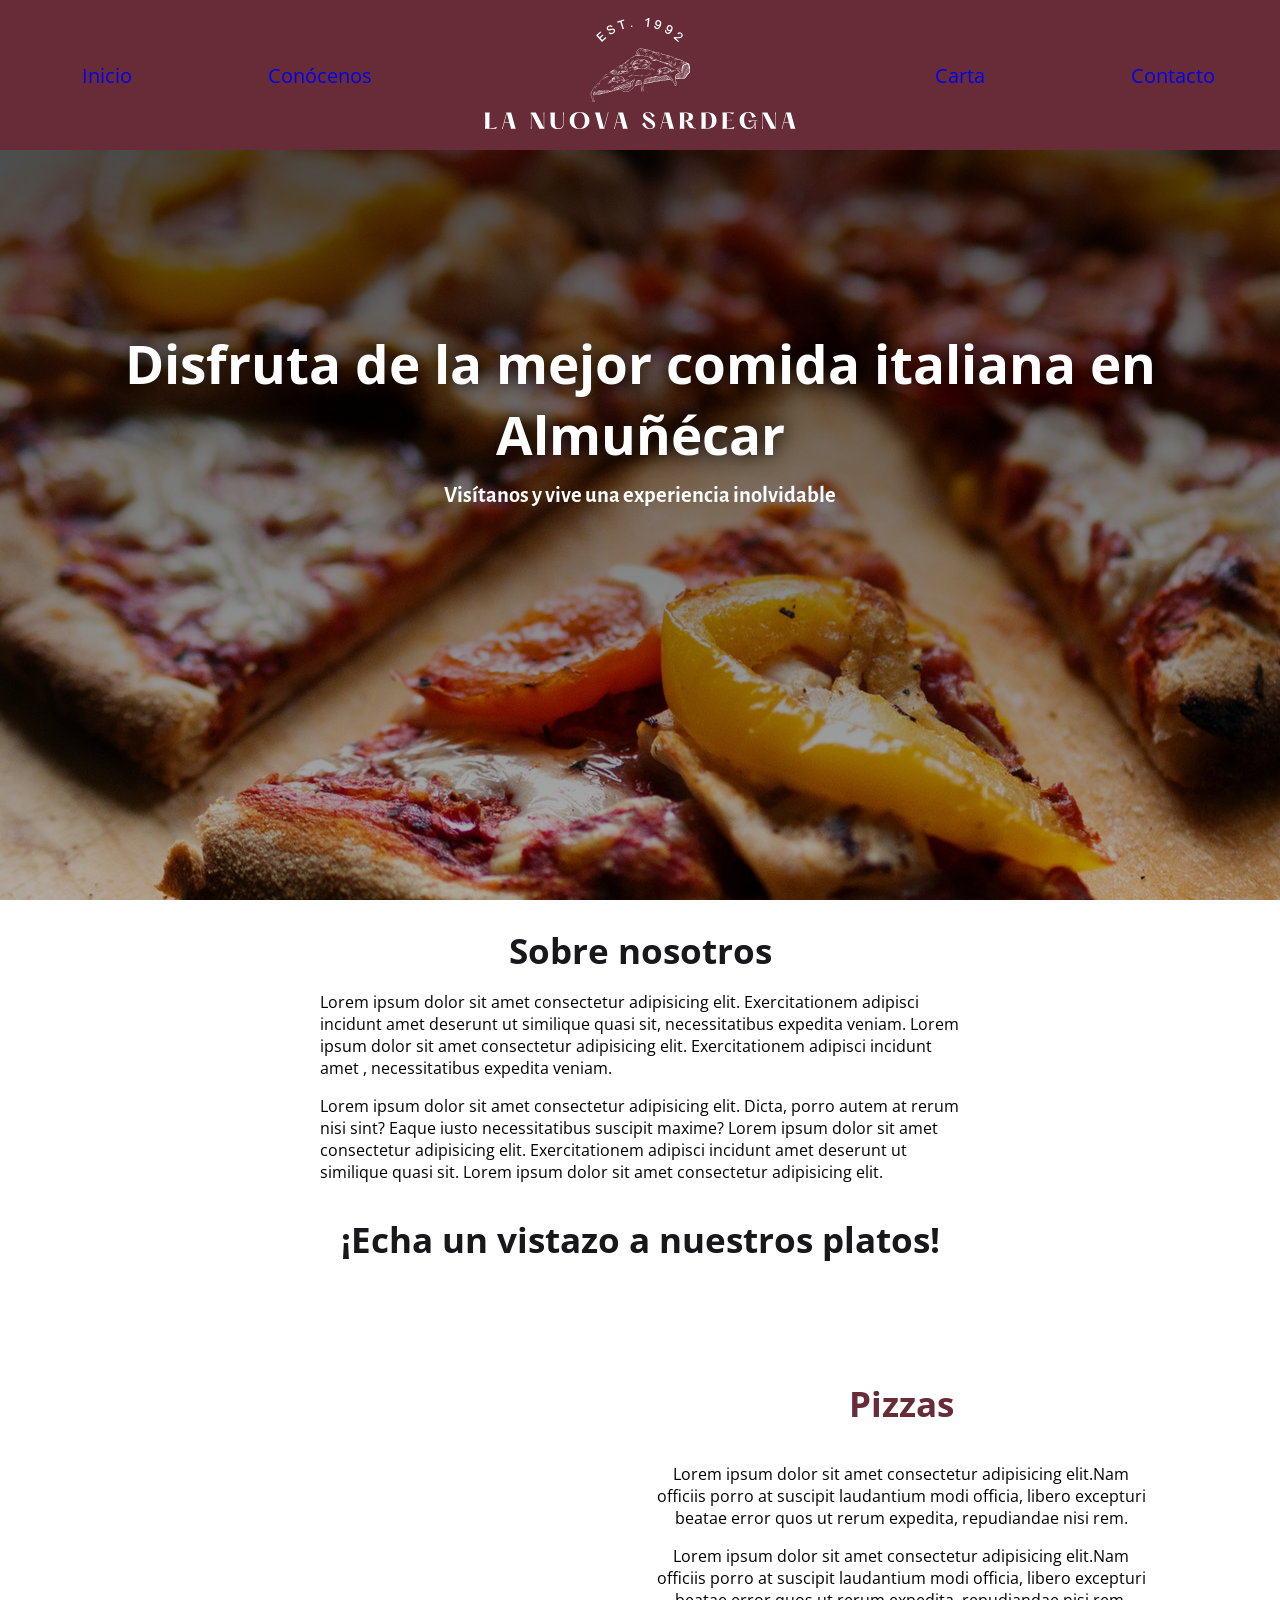
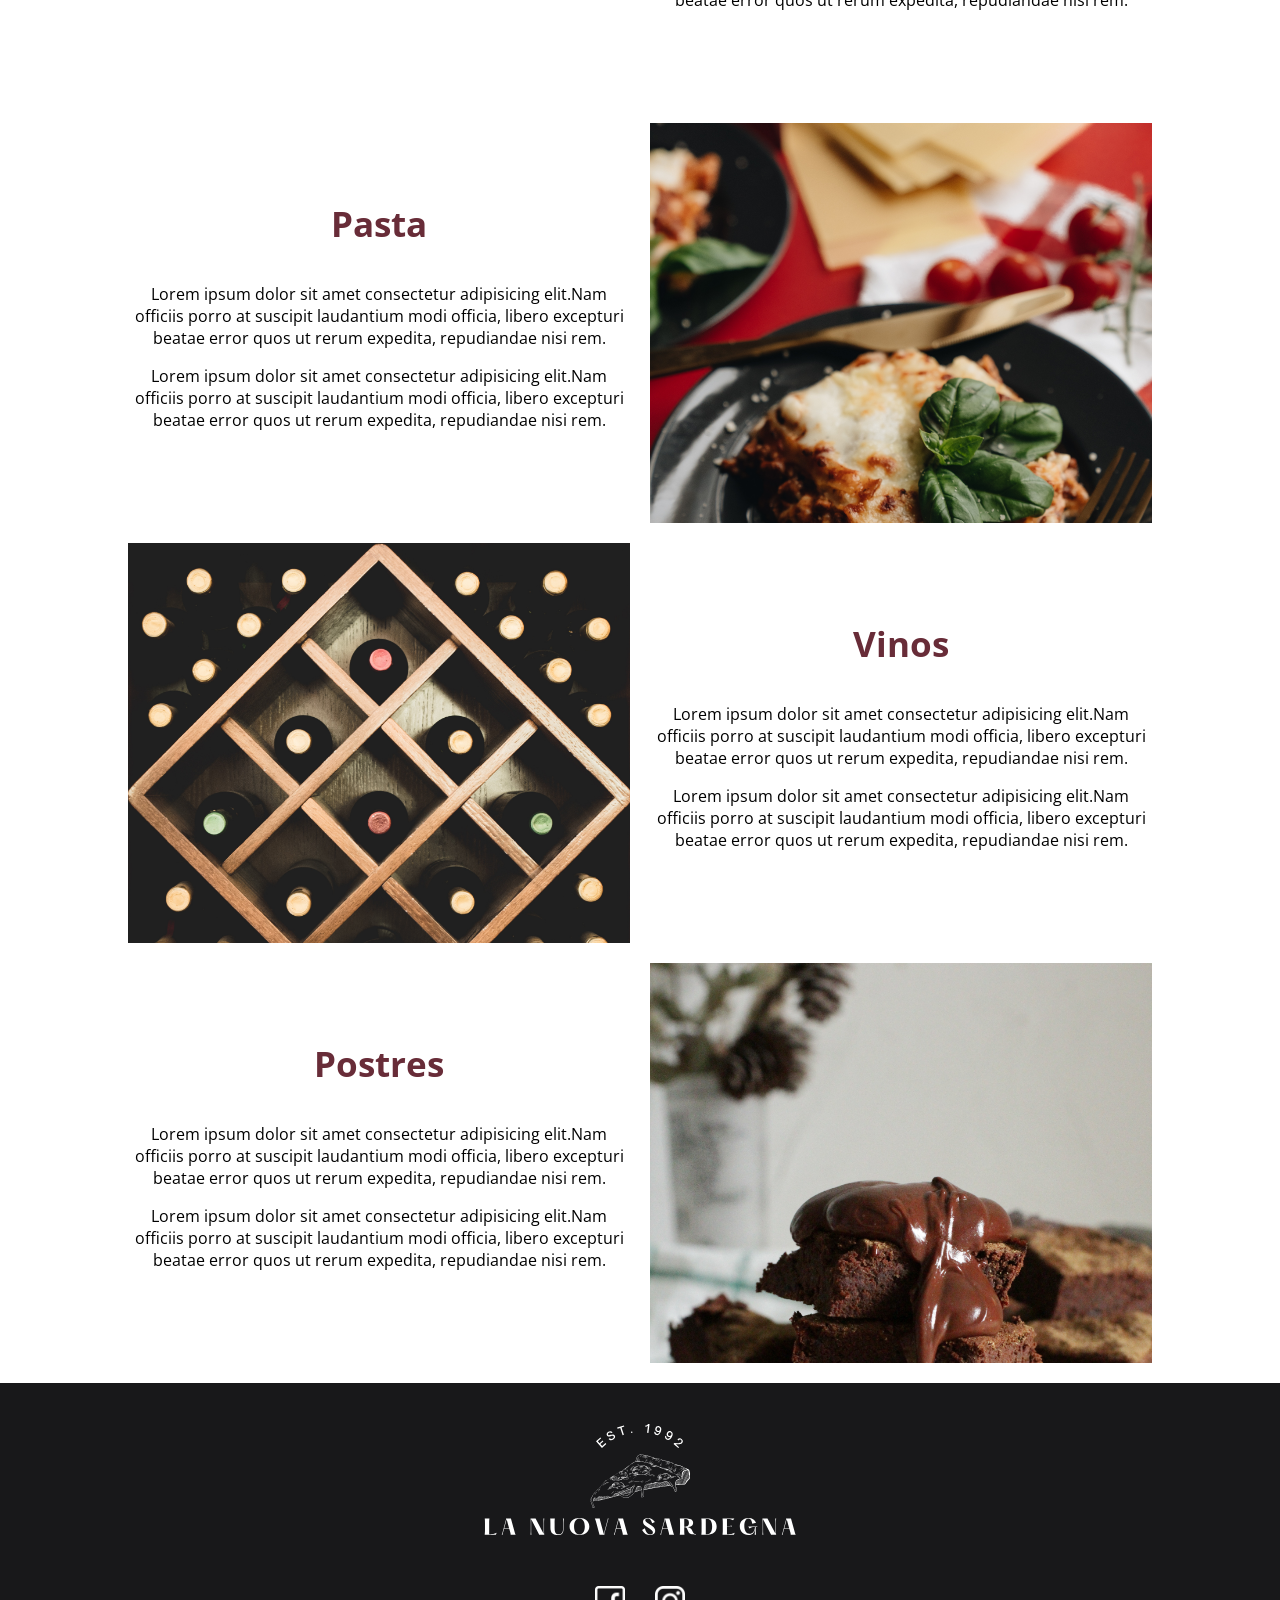
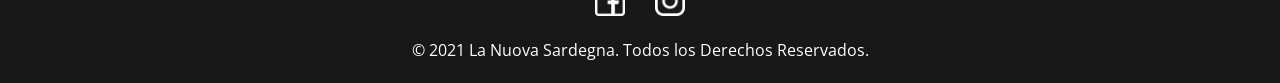
==== index.html @ b4740533 "Responsive" ====
<!DOCTYPE html>
<html lang="en">

<head>
    <meta charset="UTF-8">
    <meta http-equiv="X-UA-Compatible" content="IE=edge">
    <meta name="viewport" content="width=device-width, initial-scale=1.0">
    <title>La nuova sardegna</title>
    <link href="https://fonts.googleapis.com/css2?family=Alegreya+Sans:wght@100&display=swap" rel="stylesheet">
    <link href="https://fonts.googleapis.com/css2?family=Open+Sans:ital,wght@0,300;0,400;0,600;0,700;1,300;1,400;1,600&display=swap" rel="stylesheet">
    <link rel="stylesheet" href="/styles.css">

</head>

<body>
    <header class="header">
        <nav class="menu_1">
            <ul>
                <li><a href="#inicio">Inicio</a></li>
                <li><a href="#conocenos">Conócenos</a></li>
            </ul>
        </nav>
        <div class="logo">
            <img src="/recursos/img/est. 2021.svg" alt="logo">
        </div>
        <nav class="menu_2">
            <ul>
                <li><a href="#carta">Carta</a></li>
                <li><a href="#contacto">Contacto</a></li>
            </ul>
        </nav>
    </header>

    <section id=inicio class="banner">
        <div class="banner_contenedor">
            <div class="banner_titulo">
                <h1>Disfruta de la mejor comida italiana en Almuñécar</h1>
            </div>
            <div class="banner_subtitulo">
                <h2>Visítanos y vive una experiencia inolvidable</h2>
            </div>
        </div>
    </section>
    <section id=conocenos class="conocenos">

        <h4 class="conocenos_titulo">Sobre nosotros</h4>
        <div class="conocenos_texto">
            <p>
                Lorem ipsum dolor sit amet consectetur adipisicing elit. Exercitationem adipisci incidunt amet deserunt ut similique quasi sit, necessitatibus expedita veniam. Lorem ipsum dolor sit amet consectetur adipisicing elit. Exercitationem adipisci incidunt amet
                , necessitatibus expedita veniam.
            </p>
            <p>
                Lorem ipsum dolor sit amet consectetur adipisicing elit. Dicta, porro autem at rerum nisi sint? Eaque iusto necessitatibus suscipit maxime? Lorem ipsum dolor sit amet consectetur adipisicing elit. Exercitationem adipisci incidunt amet deserunt ut similique
                quasi sit. Lorem ipsum dolor sit amet consectetur adipisicing elit.
            </p>
        </div>
    </section>
    <h4 id=carta class="titulo_seccion">¡Echa un vistazo a nuestros platos!</h4>
    <section class="carta">
        <div class="carta_pizza_imagen">
        </div>
        <div class="carta_pizza_texto">
            <h5>Pizzas</h5>
            <div>
                <p>
                    Lorem ipsum dolor sit amet consectetur adipisicing elit.Nam officiis porro at suscipit laudantium modi officia, libero excepturi beatae error quos ut rerum expedita, repudiandae nisi rem.
                </p>
                <p>
                    Lorem ipsum dolor sit amet consectetur adipisicing elit.Nam officiis porro at suscipit laudantium modi officia, libero excepturi beatae error quos ut rerum expedita, repudiandae nisi rem.
                </p>
            </div>
        </div>
        <div class="carta_pasta_texto">
            <h5>Pasta</h5>
            <div>
                <p>
                    Lorem ipsum dolor sit amet consectetur adipisicing elit.Nam officiis porro at suscipit laudantium modi officia, libero excepturi beatae error quos ut rerum expedita, repudiandae nisi rem.
                </p>
                <p>
                    Lorem ipsum dolor sit amet consectetur adipisicing elit.Nam officiis porro at suscipit laudantium modi officia, libero excepturi beatae error quos ut rerum expedita, repudiandae nisi rem.
                </p>
            </div>
        </div>
        <div class="carta_pasta_imagen">
        </div>
        <div class="carta_vinos_imagen">
        </div>
        <div class="carta_vinos_texto">
            <h5>Vinos</h5>
            <div>
                <p>
                    Lorem ipsum dolor sit amet consectetur adipisicing elit.Nam officiis porro at suscipit laudantium modi officia, libero excepturi beatae error quos ut rerum expedita, repudiandae nisi rem.
                </p>
                <p>
                    Lorem ipsum dolor sit amet consectetur adipisicing elit.Nam officiis porro at suscipit laudantium modi officia, libero excepturi beatae error quos ut rerum expedita, repudiandae nisi rem.
                </p>
            </div>
        </div>
        <div class="carta_postres_texto">
            <h5>Postres</h5>
            <div>
                <p>
                    Lorem ipsum dolor sit amet consectetur adipisicing elit.Nam officiis porro at suscipit laudantium modi officia, libero excepturi beatae error quos ut rerum expedita, repudiandae nisi rem.
                </p>
                <p>
                    Lorem ipsum dolor sit amet consectetur adipisicing elit.Nam officiis porro at suscipit laudantium modi officia, libero excepturi beatae error quos ut rerum expedita, repudiandae nisi rem.
                </p>
            </div>
        </div>
        <div class="carta_postres_imagen">
        </div>
    </section>

    <footer>
        <div class="footer_logo">
            <img src="/recursos/img/est. 2021.svg" alt="logotipo">
        </div>
        <div class="footer_social">
            <img src="/recursos/img/facebook.png" alt="facebook">
            <img src="/recursos/img/logotipo-de-instagram.png" alt="Instagram">
        </div>
        <p>© 2021 La Nuova Sardegna. Todos los Derechos Reservados.</p>

    </footer>


</body>

</html>
---- styles.css ----
html,
body {
    font-family: 'Open Sans', sans-serif;
    margin: 0;
    padding: 0;
    background-color: white;
    scroll-behavior: smooth;
}

h4 {
    color: #18181A;
    font-size: 35px;
}

h5 {
    color: #682C38;
    font-size: 35px;
    margin: 0;
    padding: 0;
}

.titulo_seccion {
    display: flex;
    align-items: center;
    justify-content: center;
    margin: 0;
    padding: 0;
    text-align: center;
    margin-bottom: 40px;
}


/*
Header
*/

.header {
    display: grid;
    grid-template-columns: repeat(3, 1fr);
    grid-template-areas: "menu_1 logo menu_2";
    grid-template-rows: 1fr;
    background-color: #682C38;
    width: 100%;
    height: auto;
    margin: auto;
    top: 0;
    z-index: 1;
}

.header ul {
    margin: 0;
    padding: 0;
    list-style: none;
    display: flex;
    justify-content: space-around;
    align-items: center;
    width: 100%;
    height: 100%;
}

.header li {
    color: white;
    font-size: 20px;
    padding: 0;
    margin: 0;
    display: flex;
    justify-content: center;
    align-items: center;
    width: 100%;
    height: 100%;
}

.header ul li:hover {
    cursor: pointer;
    background-color: #B28220;
}

.header a {
    text-decoration: none;
}

.header a:visited {
    color: white;
}

.menu_1 {
    grid-area: menu_1;
    display: flex;
    align-items: center;
    text-align: center;
    justify-content: space-around;
    width: 100%;
    height: 100%;
}

.menu_2 {
    grid-area: menu_2;
    display: flex;
    align-items: center;
    justify-content: space-around;
    width: 100%;
    height: 100%;
}

.logo {
    grid-area: logo;
    display: flex;
    justify-content: center;
    align-items: center;
    width: 100%;
    height: 100%;
}

.logo img {
    position: relative;
    width: 100%;
    height: 100%;
    min-height: 150px;
    max-height: 150px;
    padding-left: 10px;
    padding-right: 10px;
}


/* .logo {
    display: flex;
    justify-content: center;
    align-items: center;
}

.logo img {
    position: relative;
    width: 400px;
    height: 200px;
    padding-left: 10px;
    padding-right: 10px;
}

.menu {
    width: 100%;
    grid-column-start: 2;
    grid-column-end: 3;
    display: flex;
    justify-content: center;
    align-items: center;
    color: white;
    font-size: 20px;
    padding-right: 10px;
}

.menu ul {
    margin: 0;
    padding: 0;
    list-style: none;
    display: flex;
    justify-content: space-around;
    object-fit: inherit;
    object-fit: contain;
    align-items: center;
    width: 100%;
    height: 100%;
}

.menu ul li {
    padding: 0;
    margin: 0;
    display: flex;
    justify-content: center;
    align-items: center;
    width: 100%;
    height: 100%;
}

.menu ul li:hover {
    cursor: pointer;
    background-color: #B28220;
} */


/*
Header
*/


/*
Banner
*/

.banner {
    display: grid;
    grid-template-columns: 25% 25% 25% 25%;
    grid-template-rows: 25% 25% 25% 25%;
    width: 100%;
    height: 750px;
    background-image: linear-gradient( rgba(0, 0, 0, 0.7), rgba(0, 0, 0, 0.3)), url(/recursos/img/restaurante.jpg);
}

.banner_contenedor {
    grid-column-start: 1;
    grid-column-end: 5;
    grid-row-start: 2;
    grid-row-end: 3;
    display: flex;
    flex-direction: column;
    justify-content: center;
    align-items: center;
}

.banner_titulo {
    color: white;
    text-align: center;
    font-size: 35px;
    text-shadow: 0px 0px 20px black;
}

.banner_titulo h1 {
    padding-right: 15px;
    padding-left: 15px;
}

.banner_subtitulo {
    position: relative;
    bottom: 50px;
    color: white;
    font-size: 15px;
    text-align: center;
    font-family: 'Alegreya Sans', sans-serif;
}


/*
Banner
*/


/*
Conocenos
*/

.conocenos {
    margin-top: 15px;
    display: grid;
    grid-template-columns: 25% 50% 25%;
    grid-template-rows: 20% 80%;
    width: 100%;
    background-color: white;
}

.conocenos_titulo {
    grid-column-start: 2;
    grid-column-end: 3;
    grid-row-start: 1;
    grid-row-end: 2;
    display: flex;
    justify-content: center;
    align-items: center;
    margin: 0;
    padding: 0;
    padding-bottom: 10px;
    padding-top: 20px;
}

.conocenos_texto {
    grid-column-start: 2;
    grid-column-end: 3;
}


/*
Conocenos
*/


/*
Carta
*/

.carta {
    display: grid;
    grid-template-columns: repeat(2, 1fr);
    grid-template-rows: repeat(4, 400px);
    grid-template-areas: "carta_pizza_imagen carta_pizza_texto" "carta_pasta_texto carta_pasta_imagen" "carta_vinos_imagen carta_vinos_texto" "carta_postres_texto carta_postres_imagen";
    grid-gap: 20px;
    width: 80%;
    max-width: 1100px;
    margin: 0 auto;
    margin-bottom: 20px;
}

.carta h5 {
    padding-bottom: 20px;
}

.carta_pizza_imagen {
    background-image: url(/recursos/img/pizza.jpg);
    grid-area: carta_pizza_imagen;
    background-size: cover;
}

.carta_pizza_texto {
    grid-area: carta_pizza_texto;
    text-align: center;
    display: flex;
    flex-direction: column;
    justify-content: center;
}

.carta_pasta_imagen {
    background-image: url(/recursos/img/pasta.jpg);
    grid-area: carta_pasta_imagen;
    background-size: cover;
}

.carta_pasta_texto {
    grid-area: carta_pasta_texto;
    text-align: center;
    display: flex;
    flex-direction: column;
    justify-content: center;
}

.carta_vinos_imagen {
    background-image: url(/recursos/img/vinos.jpg);
    grid-area: carta_vinos_imagen;
    background-size: cover;
}

.carta_vinos_texto {
    grid-area: carta_vinos_texto;
    text-align: center;
    display: flex;
    flex-direction: column;
    justify-content: center;
}

.carta_postres_imagen {
    background-image: url(/recursos/img/postre.jpg);
    grid-area: carta_postres_imagen;
    background-size: cover;
}

.carta_postres_texto {
    grid-area: carta_postres_texto;
    text-align: center;
    display: flex;
    flex-direction: column;
    justify-content: center;
}


/* .carta_contenedor {
    grid-column-start: 2;
    grid-column-end: 3;
    display: grid;
    grid-template-columns: 100%;
    grid-row: 25% 25% 25% 25%;
    width: 100%;
    margin-top: 20px;
}

.carta_pizza {
    position: relative;
    padding-left: 10px;
    padding-right: 10px;
    display: grid;
    grid-template-columns: repeat(2, 1fr);
    grid-gap: 20px;
    width: 100%;
    height: 100%;
}

.carta_pizza_imagen {
    grid-column-start: 1;
    grid-column-end: 2;
    background-image: url(/recursos/img/pizza.jpg);
    background-repeat: no-repeat;
    background-size: cover;
}

.carta_pizza_texto {
    grid-column-start: 2;
    grid-column-end: 3;
    display: flex;
    width: 100%;
    height: 100%;
    flex-direction: column;
    align-items: center;
    justify-content: center;
}

.carta_pizza_texto p {
    margin: 0;
    padding: 0;
}

.carta_pasta {
    position: relative;
    padding-left: 10px;
    padding-right: 10px;
    display: grid;
    grid-template-columns: 50% 50%;
    width: 100%;
    height: 100%;
}

.carta_pasta_imagen {
    grid-column-start: 2;
    grid-column-end: 3;
    background-image: url(/recursos/img/pasta.jpg);
    background-repeat: no-repeat;
    background-size: cover;
}

.carta_pasta_texto {
    grid-column-start: 1;
    grid-column-end: 2;
    display: flex;
    width: 100%;
    height: 100%;
    flex-direction: column;
    align-items: center;
    justify-content: center;
}

.carta_pasta_texto p {
    margin: 0;
    padding: 0;
}

.carta_vinos {
    position: relative;
    padding-left: 10px;
    padding-right: 10px;
    display: grid;
    grid-template-columns: 50% 50%;
    width: 100%;
    height: 100%;
}

.carta_vinos_imagen {
    grid-column-start: 1;
    grid-column-end: 2;
    background-image: url(/recursos/img/vinos.jpg);
    background-repeat: no-repeat;
    background-size: cover;
}

.carta_vinos_texto {
    grid-column-start: 2;
    grid-column-end: 3;
    display: flex;
    width: 100%;
    height: 100%;
    flex-direction: column;
    align-items: center;
    justify-content: center;
}

.carta_vinos_texto p {
    margin: 0;
    padding: 0;
}

.carta_postres {
    position: relative;
    padding-left: 10px;
    padding-right: 10px;
    display: grid;
    grid-template-columns: 50% 50%;
    width: 100%;
    height: 100%;
}

.carta_postres_imagen {
    grid-column-start: 2;
    grid-column-end: 3;
    background-image: url(/recursos/img/postre.jpg);
    background-repeat: no-repeat;
    background-size: cover;
}

.carta_postres_texto {
    grid-column-start: 1;
    grid-column-end: 2;
    display: flex;
    width: 100%;
    height: 100%;
    flex-direction: column;
    align-items: center;
    justify-content: center;
}

.carta_postres_texto p {
    margin: 0;
    padding: 0;
} */


/*
Carta
*/


/* 
Footer
*/

footer {
    background: #18181A;
    width: 100%;
    height: 300px;
    display: grid;
    grid-template-columns: 100%;
    grid-template-rows: 65% 15% 20%;
}

.footer_logo {
    display: flex;
    justify-content: center;
    align-items: center;
    width: 100%;
    height: 100%;
}

.footer_logo img {
    position: relative;
    width: 100%;
    height: 100%;
    min-height: 150px;
    max-height: 150px;
}

.footer_social {
    display: flex;
    justify-content: center;
    align-items: center;
    grid-row-start: 2;
    grid-row-end: 3;
}

.footer_social img {
    width: 30px;
    height: 30px;
    padding: 15px;
}

footer p {
    display: flex;
    justify-content: center;
    text-align: center;
    color: white;
}


/* 
Footer
*/


/*

MediaQ

*/


/*Tablet*/

@media screen and (max-width: 992px) {
    .header {
        grid-template-columns: 1fr;
        grid-template-rows: repeat(3, auto);
        grid-row-gap: 20px;
        grid-template-areas: "logo" "menu_1" "menu_2";
        padding-bottom: 20px;
    }
    .header li {
        font-size: 18px;
        width: 100%;
        height: 40px;
        max-width: 200px;
    }
    .banner {}
    /*Carta*/
    .carta {
        display: grid;
        grid-template-columns: repeat(1, 1fr);
        grid-template-rows: repeat(8, 400px);
        grid-template-areas: "carta_pizza_imagen" "carta_pizza_texto" "carta_pasta_imagen" "carta_pasta_texto" "carta_vinos_imagen" "carta_vinos_texto" "carta_postres_imagen" "carta_postres_texto";
        width: 80%;
        max-width: 1100px;
        margin: 0 auto;
        margin-bottom: 20px;
    }
    .conocenos {
        margin-top: 15px;
        display: grid;
        grid-template-columns: 10% 80% 10%;
        grid-template-rows: 20% 80%;
        width: 100%;
        background-color: white;
    }
}

@media screen and (max-width: 576px) {
    .titulo_seccion {
        display: flex;
        align-items: center;
        justify-content: center;
        margin: 0;
        padding: 0;
        text-align: center;
        margin-bottom: 20px;
        margin-top: 20px;
        font-size: 20px;
    }
    .banner_titulo {
        font-size: 18px;
        text-shadow: 0px 0px 20px black;
        text-align: center;
    }
    .banner_subtitulo {
        position: relative;
        bottom: 35px;
        color: white;
        font-size: 10px;
        text-align: center;
        font-family: 'Alegreya Sans', sans-serif;
    }
    .banner {
        max-height: 300px;
    }
    .carta h5 {
        font-size: 20px;
        padding-bottom: 5px;
    }
    .logo img {
        min-width: 140px;
        min-height: 150px;
        max-height: 150px;
    }
}
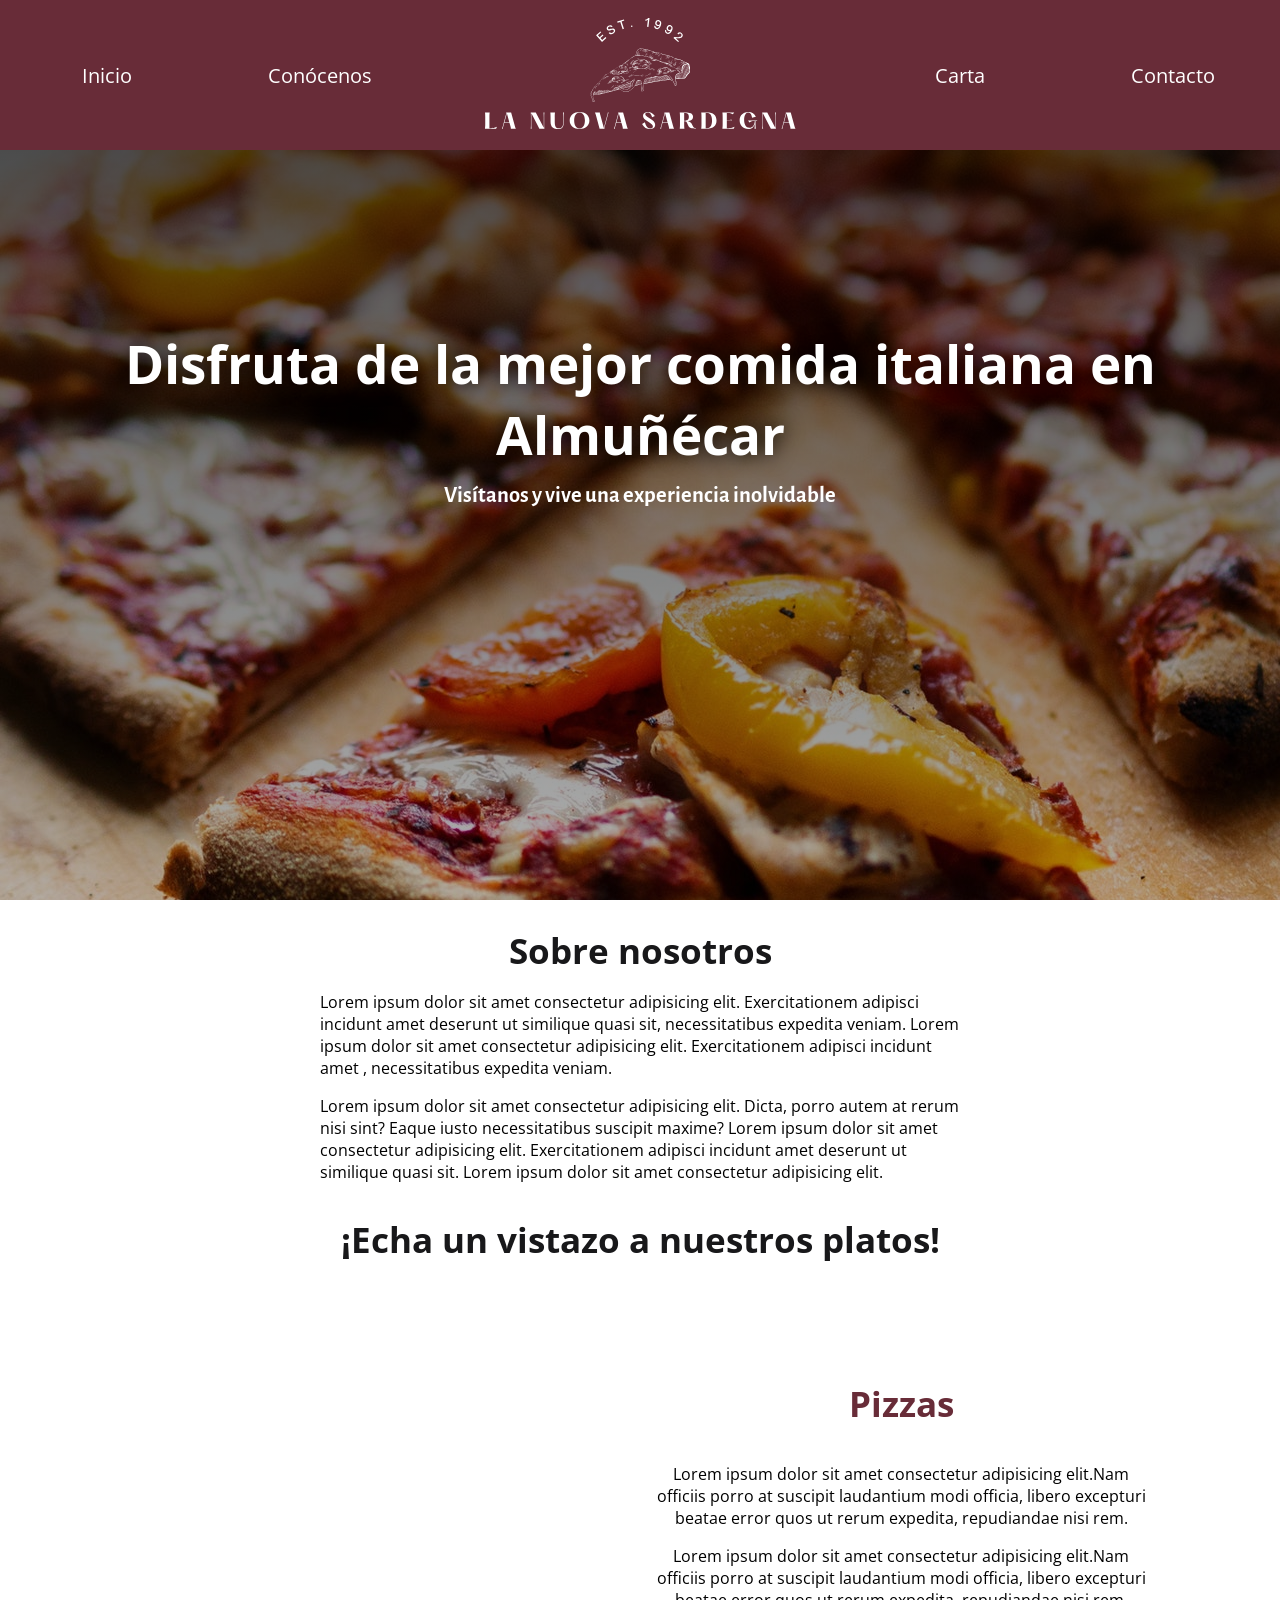
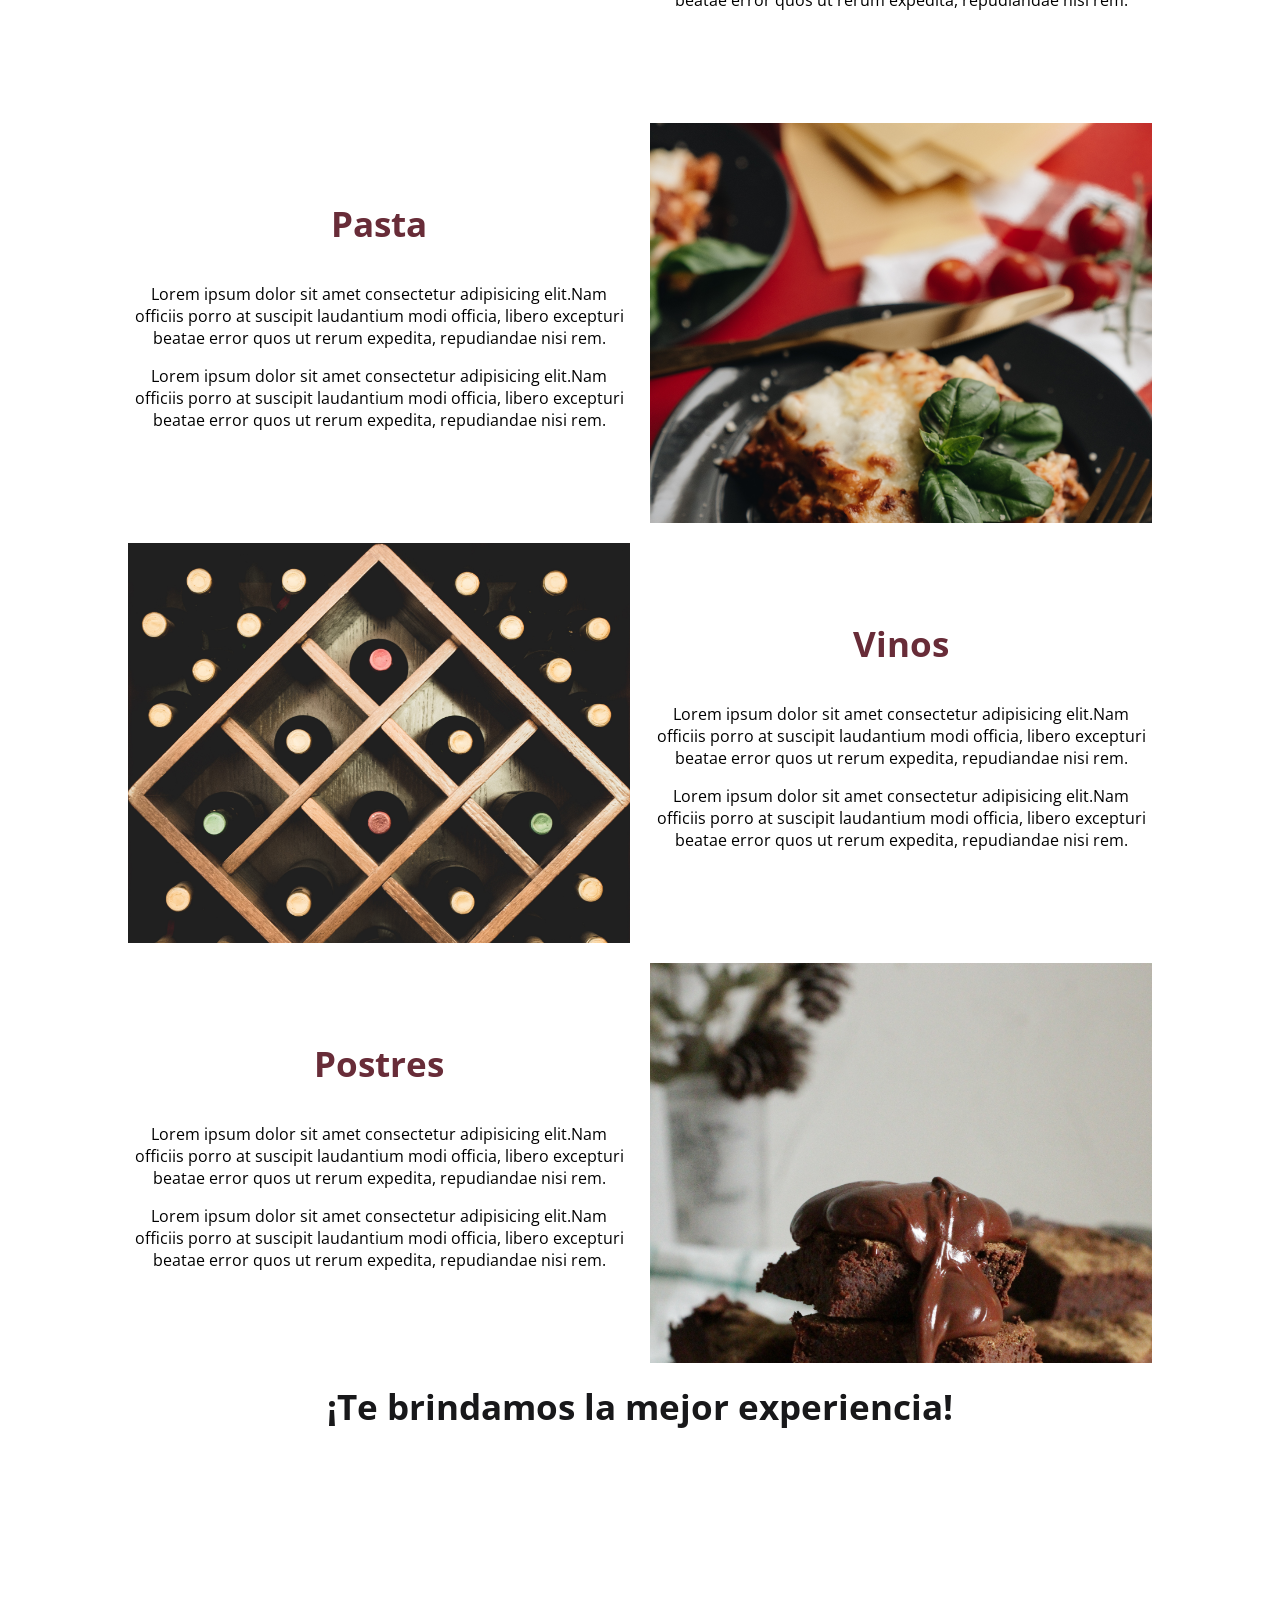
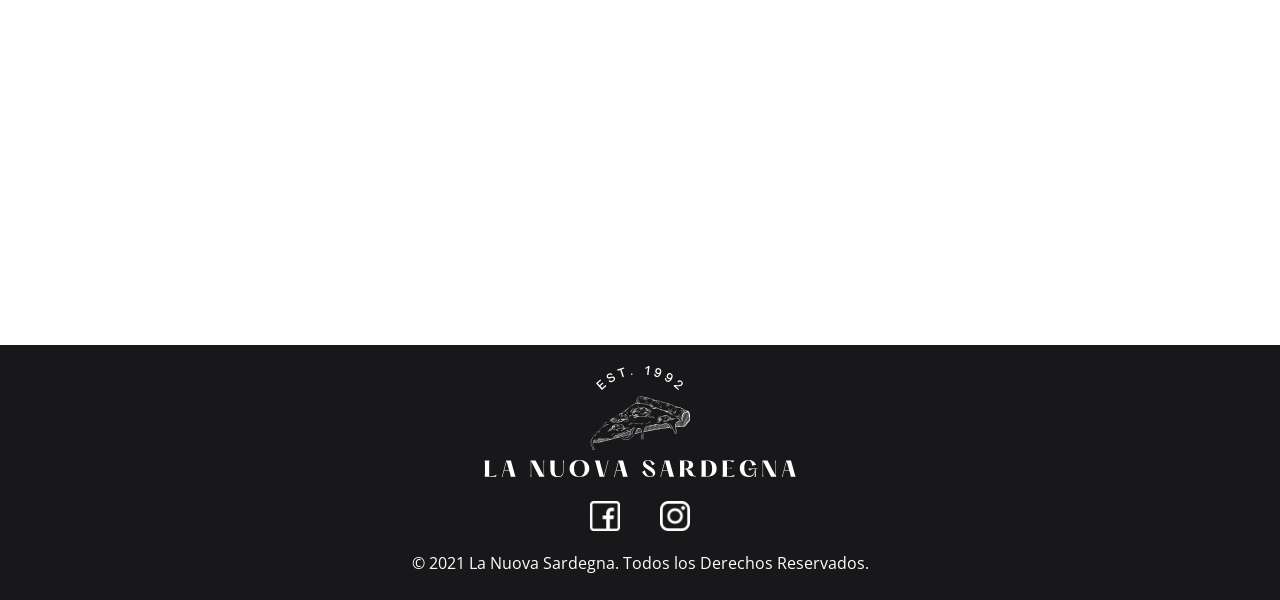
==== commit 78730820: "Cambios" ====
--- a/index.html
+++ b/index.html
@@ -6,9 +6,10 @@
     <meta http-equiv="X-UA-Compatible" content="IE=edge">
     <meta name="viewport" content="width=device-width, initial-scale=1.0">
     <title>La nuova sardegna</title>
+    <link rel="stylesheet" href="https://cdnjs.cloudflare.com/ajax/libs/font-awesome/4.7.0/css/font-awesome.min.css">
     <link href="https://fonts.googleapis.com/css2?family=Alegreya+Sans:wght@100&display=swap" rel="stylesheet">
     <link href="https://fonts.googleapis.com/css2?family=Open+Sans:ital,wght@0,300;0,400;0,600;0,700;1,300;1,400;1,600&display=swap" rel="stylesheet">
-    <link rel="stylesheet" href="/styles.css">
+    <link rel="stylesheet" href="styles.css">
 
 </head>
 
@@ -21,7 +22,7 @@
             </ul>
         </nav>
         <div class="logo">
-            <img src="/recursos/img/est. 2021.svg" alt="logo">
+            <img src="recursos/img/est. 2021.svg" alt="logo">
         </div>
         <nav class="menu_2">
             <ul>
@@ -111,13 +112,38 @@
         </div>
     </section>
 
+    <h4 id=testimonios class="titulo_seccion">¡Te brindamos la mejor experiencia!</h4>
+    <section class="testimonios">
+        <article class="carta_testimonios_1">
+            <div class="carta_testimonio_img"></div>
+            <div class="carta_testimonio_puntuacion"></div>
+            <div class="carta_testimonio_texto"></div>
+        </article>
+        <article class="carta_testimonios_2">
+            <div class="carta_testimonio_img"></div>
+            <div class="carta_testimonio_puntuacion"></div>
+            <div class="carta_testimonio_texto"></div>
+        </article>
+        <article class="carta_testimonios_3">
+            <div class="carta_testimonio_img"></div>
+            <div class="carta_testimonio_puntuacion"></div>
+            <div class="carta_testimonio_texto"></div>
+        </article>
+    </section>
+
+
+    <section id=contacto class="contacto">
+        <iframe src="https://www.google.com/maps/embed?pb=!1m14!1m8!1m3!1d12790.759255236524!2d-3.6956827!3d36.7300102!3m2!1i1024!2i768!4f13.1!3m3!1m2!1s0x0%3A0x4620ce22f2e6050b!2sLa%20Nuova%20Sardegna!5e0!3m2!1sen!2ses!4v1629296672946!5m2!1sen!2ses" width="100%"
+            height="470" style="border:0;" allowfullscreen="" loading="lazy"></iframe>
+    </section>
+
     <footer>
         <div class="footer_logo">
-            <img src="/recursos/img/est. 2021.svg" alt="logotipo">
+            <img src="recursos/img/est. 2021.svg" alt="logotipo">
         </div>
         <div class="footer_social">
-            <img src="/recursos/img/facebook.png" alt="facebook">
-            <img src="/recursos/img/logotipo-de-instagram.png" alt="Instagram">
+            <a target="_blank" href="https://m.facebook.com/profile.php?id=242097905819494&__tn__=C-R"><img src="recursos/img/facebook.png" alt="facebook"></a>
+            <a target="_blank" href="https://www.instagram.com/lanuovasardegna.isla/?hl=bn"><img src="recursos/img/logotipo-de-instagram.png" alt="Instagram"></a>
         </div>
         <p>© 2021 La Nuova Sardegna. Todos los Derechos Reservados.</p>
 
--- a/styles.css
+++ b/styles.css
@@ -73,10 +73,12 @@
 .header ul li:hover {
     cursor: pointer;
     background-color: #B28220;
+    transition: 0.5s;
 }
 
 .header a {
     text-decoration: none;
+    color: white;
 }
 
 .header a:visited {
@@ -122,69 +124,7 @@
 }
 
 
-/* .logo {
-    display: flex;
-    justify-content: center;
-    align-items: center;
-}
-
-.logo img {
-    position: relative;
-    width: 400px;
-    height: 200px;
-    padding-left: 10px;
-    padding-right: 10px;
-}
-
-.menu {
-    width: 100%;
-    grid-column-start: 2;
-    grid-column-end: 3;
-    display: flex;
-    justify-content: center;
-    align-items: center;
-    color: white;
-    font-size: 20px;
-    padding-right: 10px;
-}
-
-.menu ul {
-    margin: 0;
-    padding: 0;
-    list-style: none;
-    display: flex;
-    justify-content: space-around;
-    object-fit: inherit;
-    object-fit: contain;
-    align-items: center;
-    width: 100%;
-    height: 100%;
-}
-
-.menu ul li {
-    padding: 0;
-    margin: 0;
-    display: flex;
-    justify-content: center;
-    align-items: center;
-    width: 100%;
-    height: 100%;
-}
-
-.menu ul li:hover {
-    cursor: pointer;
-    background-color: #B28220;
-} */
-
-
-/*
-Header
-*/
-
-
-/*
-Banner
-*/
+/*BANNER*/
 
 .banner {
     display: grid;
@@ -192,7 +132,7 @@
     grid-template-rows: 25% 25% 25% 25%;
     width: 100%;
     height: 750px;
-    background-image: linear-gradient( rgba(0, 0, 0, 0.7), rgba(0, 0, 0, 0.3)), url(/recursos/img/restaurante.jpg);
+    background-image: linear-gradient( rgba(0, 0, 0, 0.7), rgba(0, 0, 0, 0.3)), url(recursos/img/restaurante.jpg);
 }
 
 .banner_contenedor {
@@ -229,11 +169,6 @@
 
 
 /*
-Banner
-*/
-
-
-/*
 Conocenos
 */
 
@@ -264,11 +199,6 @@
     grid-column-start: 2;
     grid-column-end: 3;
 }
-
-
-/*
-Conocenos
-*/
 
 
 /*
@@ -292,7 +222,7 @@
 }
 
 .carta_pizza_imagen {
-    background-image: url(/recursos/img/pizza.jpg);
+    background-image: url(recursos/img/pizza.jpg);
     grid-area: carta_pizza_imagen;
     background-size: cover;
 }
@@ -306,7 +236,7 @@
 }
 
 .carta_pasta_imagen {
-    background-image: url(/recursos/img/pasta.jpg);
+    background-image: url(recursos/img/pasta.jpg);
     grid-area: carta_pasta_imagen;
     background-size: cover;
 }
@@ -320,7 +250,7 @@
 }
 
 .carta_vinos_imagen {
-    background-image: url(/recursos/img/vinos.jpg);
+    background-image: url(recursos/img/vinos.jpg);
     grid-area: carta_vinos_imagen;
     background-size: cover;
 }
@@ -334,7 +264,7 @@
 }
 
 .carta_postres_imagen {
-    background-image: url(/recursos/img/postre.jpg);
+    background-image: url(recursos/img/postre.jpg);
     grid-area: carta_postres_imagen;
     background-size: cover;
 }
@@ -348,170 +278,26 @@
 }
 
 
-/* .carta_contenedor {
-    grid-column-start: 2;
-    grid-column-end: 3;
-    display: grid;
-    grid-template-columns: 100%;
-    grid-row: 25% 25% 25% 25%;
-    width: 100%;
-    margin-top: 20px;
-}
-
-.carta_pizza {
+/*Contacto*/
+
+.contacto {
+    margin: 0;
+    padding: 0;
     position: relative;
-    padding-left: 10px;
-    padding-right: 10px;
-    display: grid;
-    grid-template-columns: repeat(2, 1fr);
-    grid-gap: 20px;
-    width: 100%;
-    height: 100%;
-}
-
-.carta_pizza_imagen {
-    grid-column-start: 1;
-    grid-column-end: 2;
-    background-image: url(/recursos/img/pizza.jpg);
-    background-repeat: no-repeat;
-    background-size: cover;
-}
-
-.carta_pizza_texto {
-    grid-column-start: 2;
-    grid-column-end: 3;
-    display: flex;
-    width: 100%;
-    height: 100%;
-    flex-direction: column;
-    align-items: center;
-    justify-content: center;
-}
-
-.carta_pizza_texto p {
-    margin: 0;
-    padding: 0;
-}
-
-.carta_pasta {
-    position: relative;
-    padding-left: 10px;
-    padding-right: 10px;
-    display: grid;
-    grid-template-columns: 50% 50%;
-    width: 100%;
-    height: 100%;
-}
-
-.carta_pasta_imagen {
-    grid-column-start: 2;
-    grid-column-end: 3;
-    background-image: url(/recursos/img/pasta.jpg);
-    background-repeat: no-repeat;
-    background-size: cover;
-}
-
-.carta_pasta_texto {
-    grid-column-start: 1;
-    grid-column-end: 2;
-    display: flex;
-    width: 100%;
-    height: 100%;
-    flex-direction: column;
-    align-items: center;
-    justify-content: center;
-}
-
-.carta_pasta_texto p {
-    margin: 0;
-    padding: 0;
-}
-
-.carta_vinos {
-    position: relative;
-    padding-left: 10px;
-    padding-right: 10px;
-    display: grid;
-    grid-template-columns: 50% 50%;
-    width: 100%;
-    height: 100%;
-}
-
-.carta_vinos_imagen {
-    grid-column-start: 1;
-    grid-column-end: 2;
-    background-image: url(/recursos/img/vinos.jpg);
-    background-repeat: no-repeat;
-    background-size: cover;
-}
-
-.carta_vinos_texto {
-    grid-column-start: 2;
-    grid-column-end: 3;
-    display: flex;
-    width: 100%;
-    height: 100%;
-    flex-direction: column;
-    align-items: center;
-    justify-content: center;
-}
-
-.carta_vinos_texto p {
-    margin: 0;
-    padding: 0;
-}
-
-.carta_postres {
-    position: relative;
-    padding-left: 10px;
-    padding-right: 10px;
-    display: grid;
-    grid-template-columns: 50% 50%;
-    width: 100%;
-    height: 100%;
-}
-
-.carta_postres_imagen {
-    grid-column-start: 2;
-    grid-column-end: 3;
-    background-image: url(/recursos/img/postre.jpg);
-    background-repeat: no-repeat;
-    background-size: cover;
-}
-
-.carta_postres_texto {
-    grid-column-start: 1;
-    grid-column-end: 2;
-    display: flex;
-    width: 100%;
-    height: 100%;
-    flex-direction: column;
-    align-items: center;
-    justify-content: center;
-}
-
-.carta_postres_texto p {
-    margin: 0;
-    padding: 0;
-} */
-
-
-/*
-Carta
-*/
-
-
-/* 
-Footer
-*/
+    bottom: -5px;
+}
+
+
+/*FOOTER*/
 
 footer {
     background: #18181A;
     width: 100%;
-    height: 300px;
+    height: auto;
     display: grid;
     grid-template-columns: 100%;
     grid-template-rows: 65% 15% 20%;
+    margin: 0;
 }
 
 .footer_logo {
@@ -534,14 +320,13 @@
     display: flex;
     justify-content: center;
     align-items: center;
-    grid-row-start: 2;
-    grid-row-end: 3;
+    width: 100%;
 }
 
 .footer_social img {
     width: 30px;
     height: 30px;
-    padding: 15px;
+    padding: 0 20px;
 }
 
 footer p {
@@ -549,12 +334,10 @@
     justify-content: center;
     text-align: center;
     color: white;
-}
-
-
-/* 
-Footer
-*/
+    background-color: #18181A;
+    width: 100%;
+    height: 100%;
+}
 
 
 /*
@@ -580,7 +363,6 @@
         height: 40px;
         max-width: 200px;
     }
-    .banner {}
     /*Carta*/
     .carta {
         display: grid;
@@ -611,8 +393,9 @@
         padding: 0;
         text-align: center;
         margin-bottom: 20px;
-        margin-top: 20px;
-        font-size: 20px;
+        font-size: 25px;
+        padding-left: 15px;
+        padding-right: 15px;
     }
     .banner_titulo {
         font-size: 18px;
@@ -639,4 +422,18 @@
         min-height: 150px;
         max-height: 150px;
     }
+    .conocenos {
+        margin-top: 15px;
+        display: grid;
+        grid-template-columns: repeat(1, fr);
+        grid-template-rows: 10% 90%;
+        width: 100%;
+        background-color: white;
+    }
+    .conocenos_titulo {
+        font-size: 25px;
+    }
+    footer p {
+        font-size: 12px;
+    }
 }
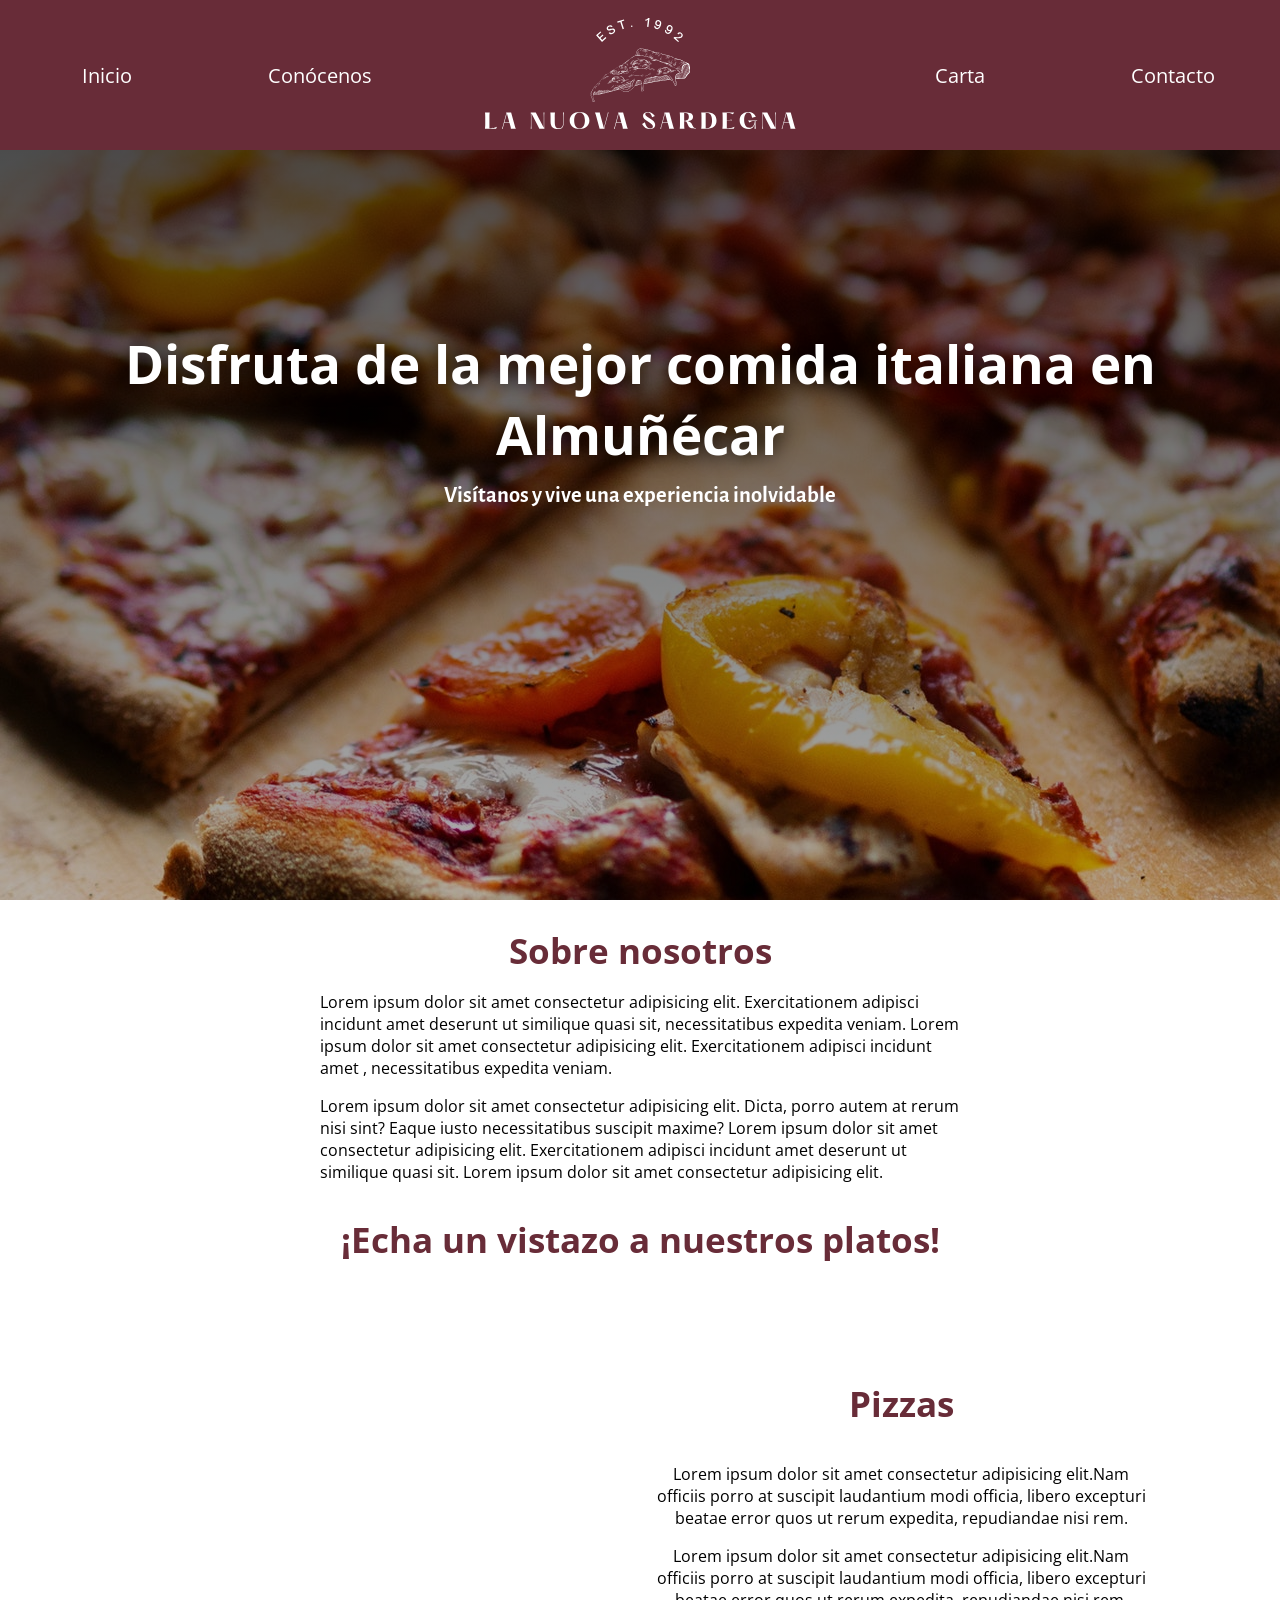
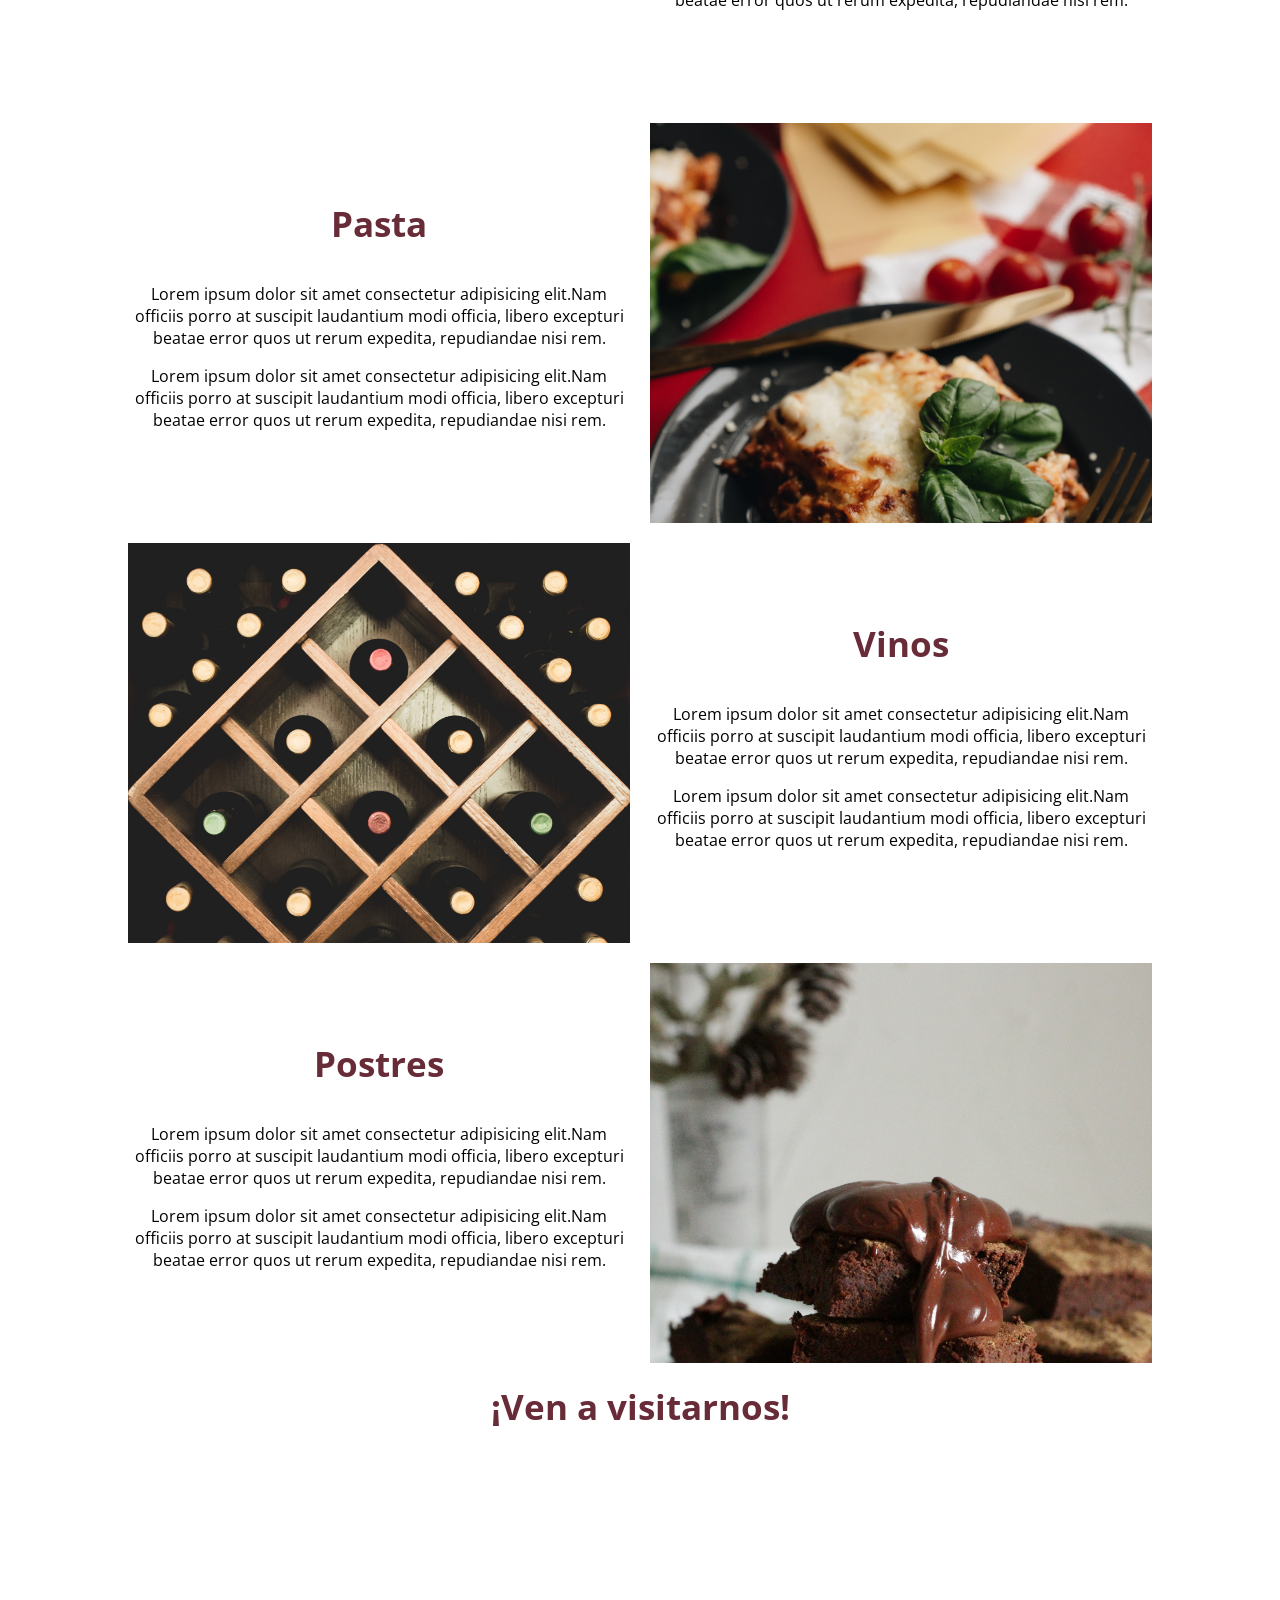
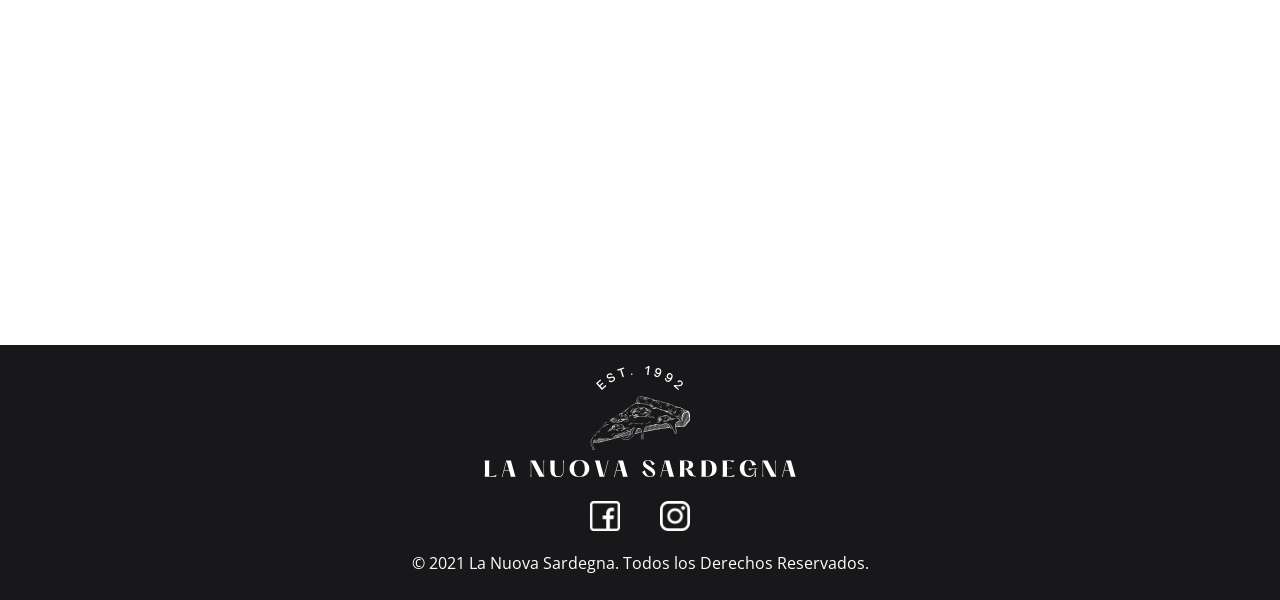
==== commit b8d232e5: "fin 18/08/2021" ====
--- a/index.html
+++ b/index.html
@@ -112,7 +112,7 @@
         </div>
     </section>
 
-    <h4 id=testimonios class="titulo_seccion">¡Te brindamos la mejor experiencia!</h4>
+    <!-- <h4 id=testimonios class="titulo_seccion">¡Te brindamos la mejor experiencia!</h4>
     <section class="testimonios">
         <article class="carta_testimonios_1">
             <div class="carta_testimonio_img"></div>
@@ -129,10 +129,10 @@
             <div class="carta_testimonio_puntuacion"></div>
             <div class="carta_testimonio_texto"></div>
         </article>
-    </section>
+    </section> -->
 
-
-    <section id=contacto class="contacto">
+    <h4 id=contacto class="titulo_seccion">¡Ven a visitarnos!</h4>
+    <section class="contacto">
         <iframe src="https://www.google.com/maps/embed?pb=!1m14!1m8!1m3!1d12790.759255236524!2d-3.6956827!3d36.7300102!3m2!1i1024!2i768!4f13.1!3m3!1m2!1s0x0%3A0x4620ce22f2e6050b!2sLa%20Nuova%20Sardegna!5e0!3m2!1sen!2ses!4v1629296672946!5m2!1sen!2ses" width="100%"
             height="470" style="border:0;" allowfullscreen="" loading="lazy"></iframe>
     </section>
--- a/styles.css
+++ b/styles.css
@@ -8,7 +8,7 @@
 }
 
 h4 {
-    color: #18181A;
+    color: #682C38;
     font-size: 35px;
 }
 
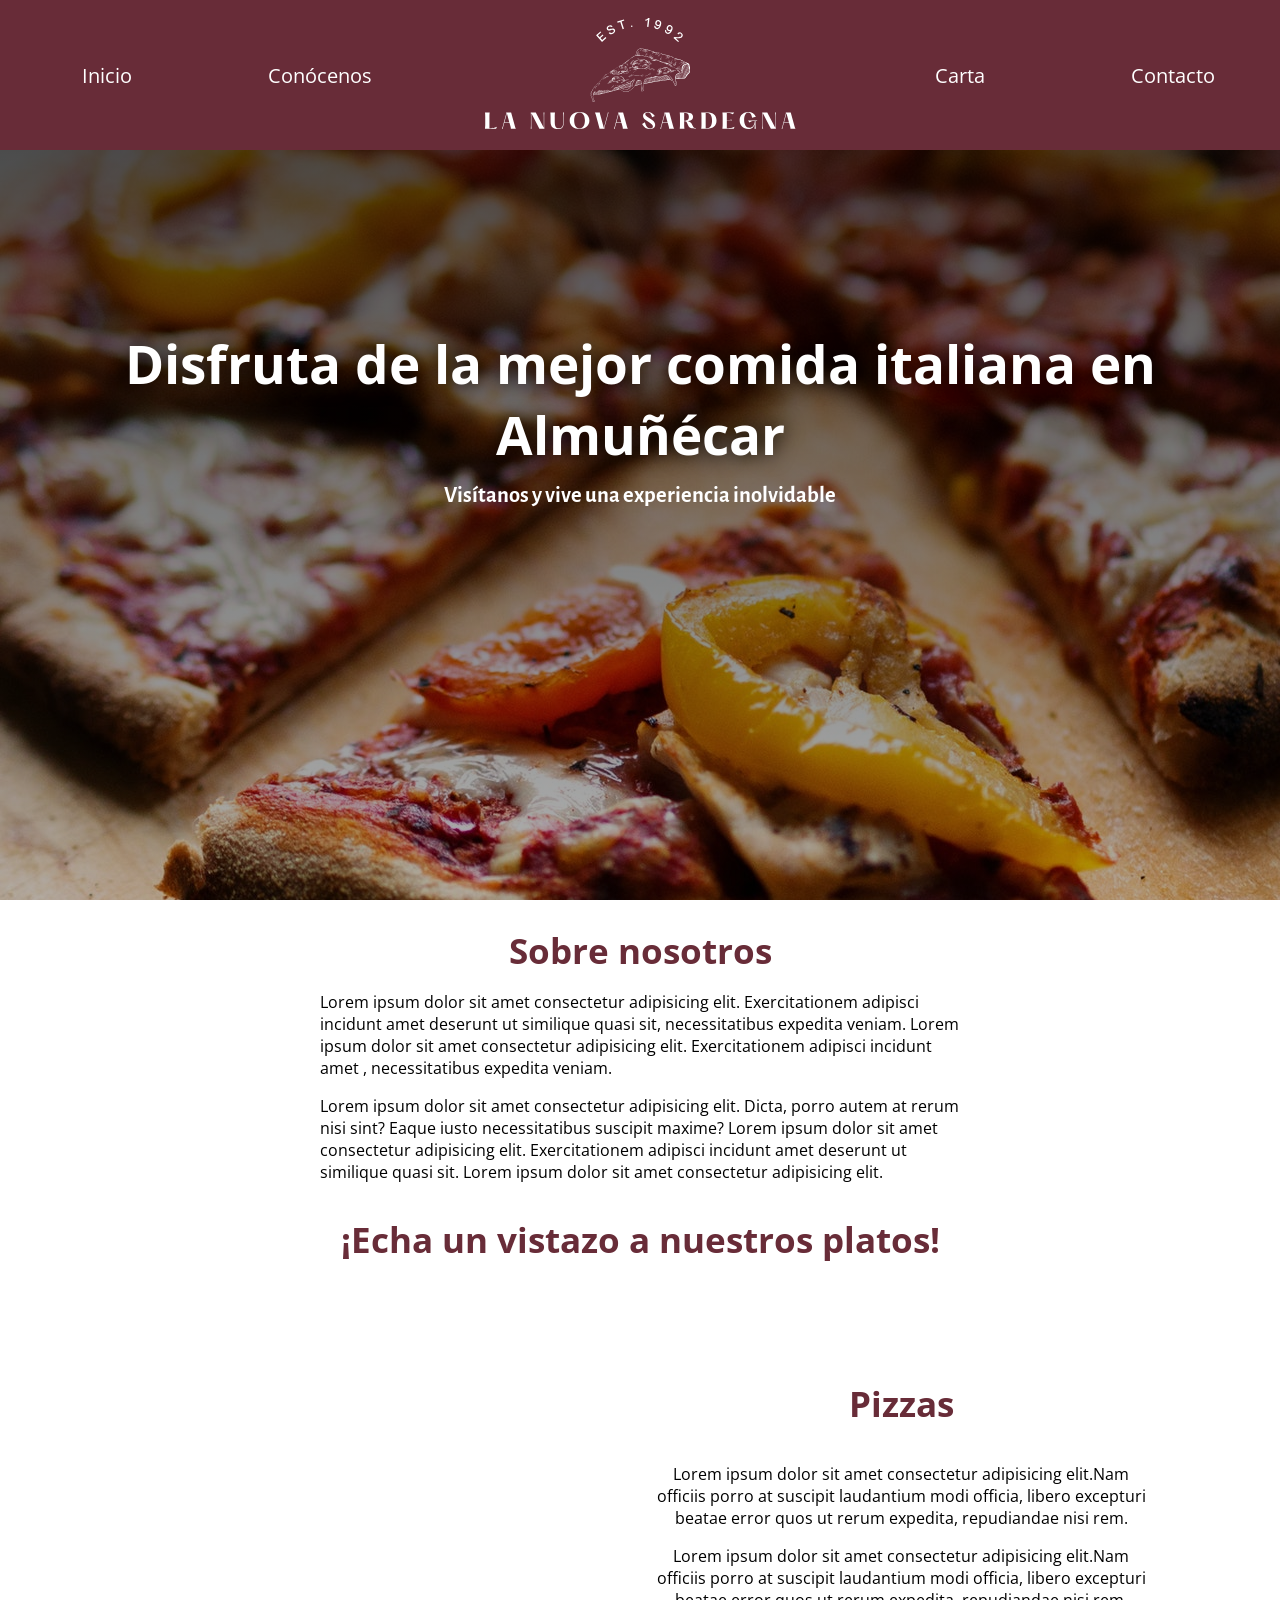
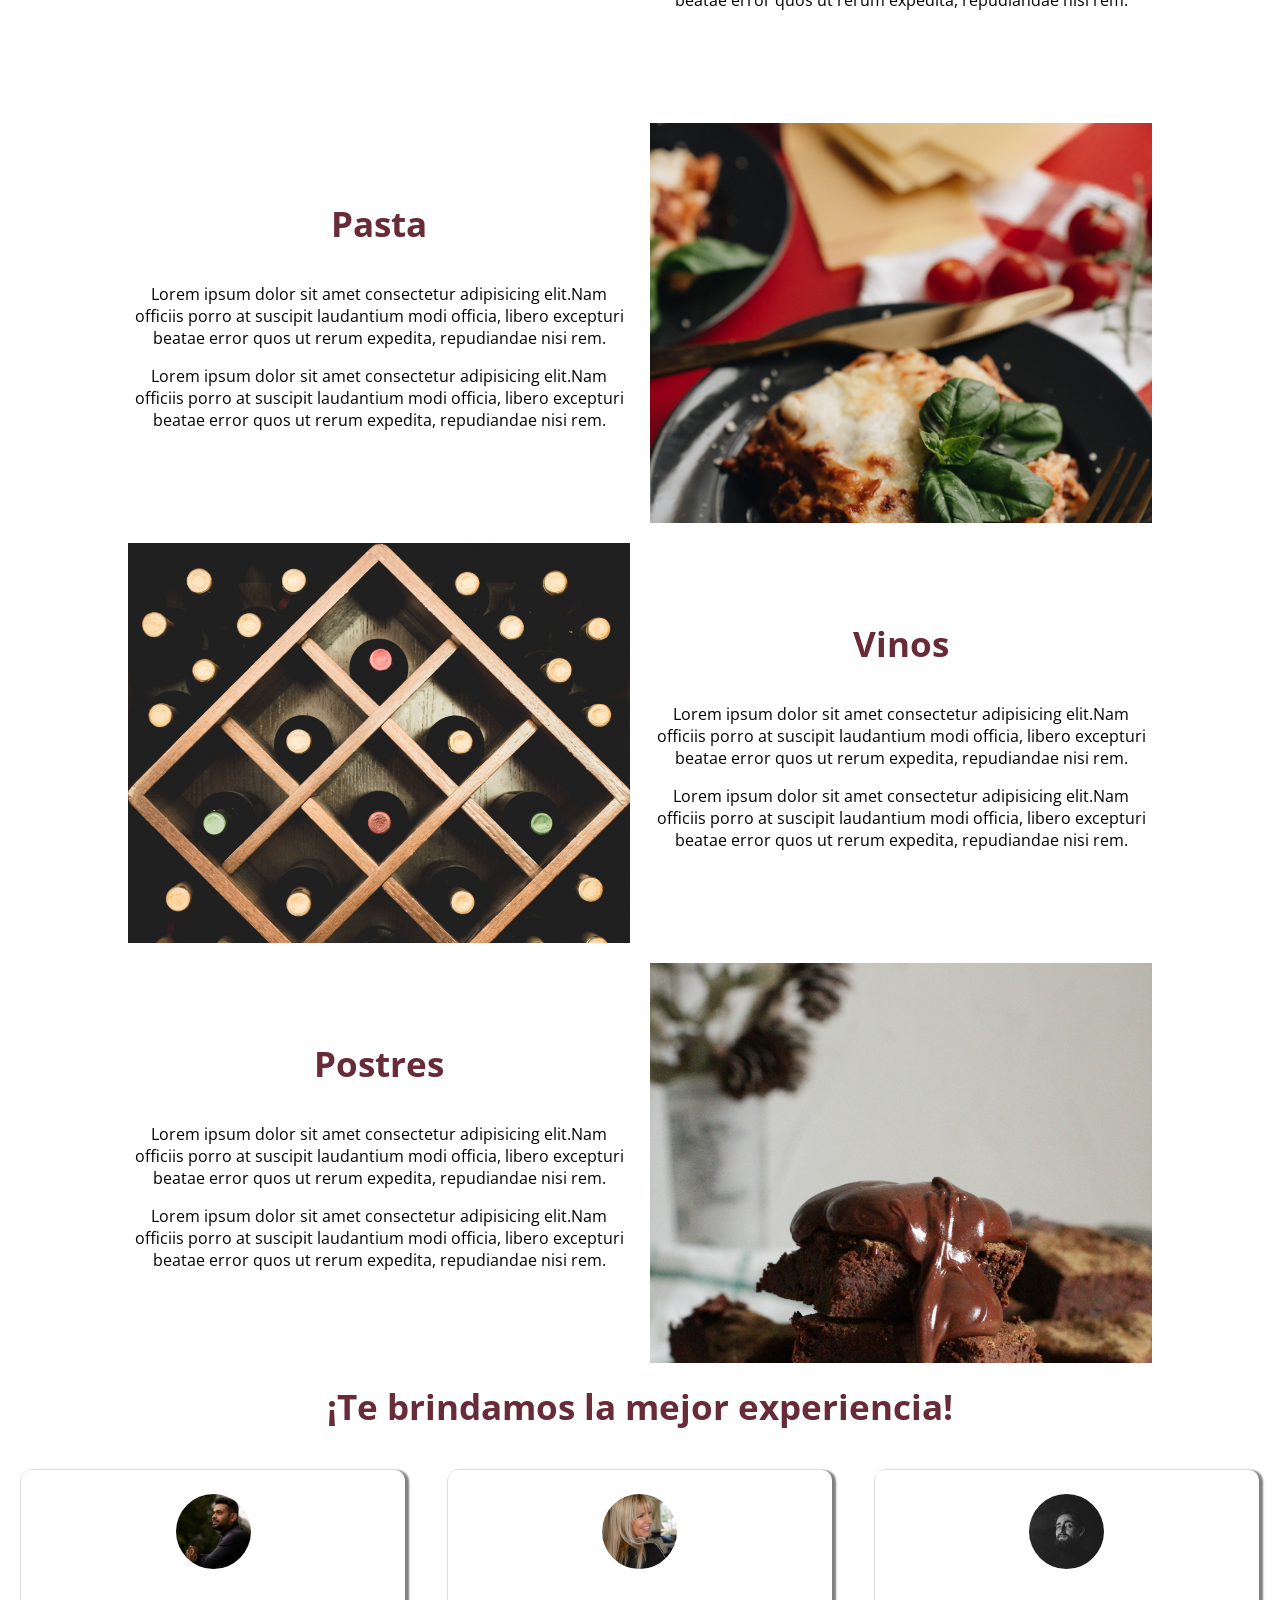
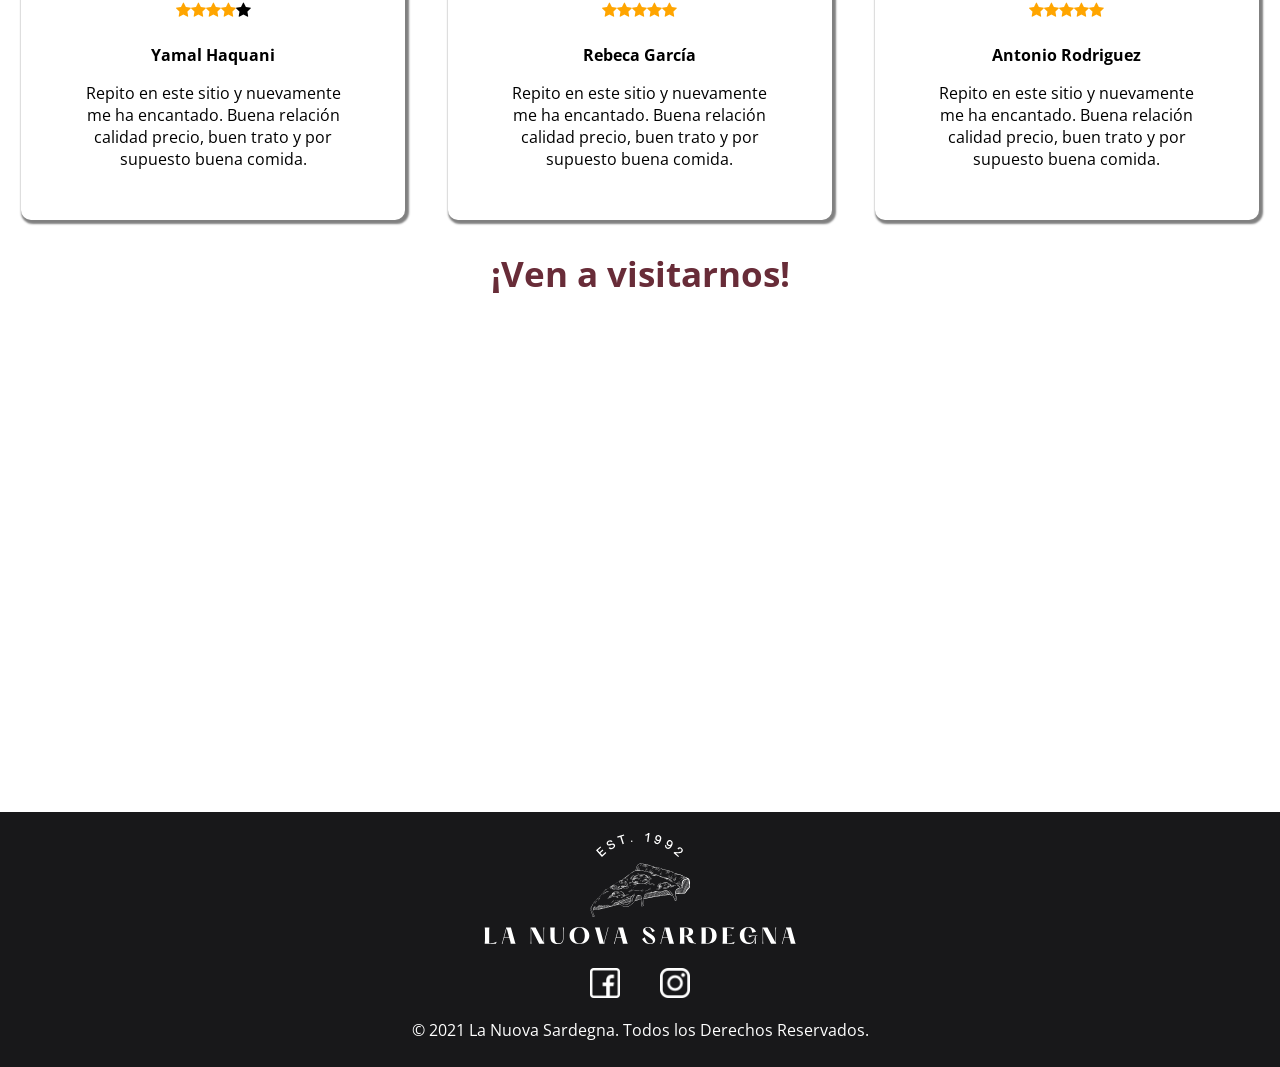
==== commit 4ba25ffb: "testimonios" ====
--- a/index.html
+++ b/index.html
@@ -112,26 +112,59 @@
         </div>
     </section>
 
-    <!-- <h4 id=testimonios class="titulo_seccion">¡Te brindamos la mejor experiencia!</h4>
+    <h4 id=testimonios class="titulo_seccion">¡Te brindamos la mejor experiencia!</h4>
     <section class="testimonios">
-        <article class="carta_testimonios_1">
-            <div class="carta_testimonio_img"></div>
-            <div class="carta_testimonio_puntuacion"></div>
-            <div class="carta_testimonio_texto"></div>
+        <article class="carta_testimonios_1 carta_testimonios">
+            <div class="carta_testimonio_img">
+                <img src="recursos/img/tio.jpg" alt="tio">
+            </div>
+            <div class="carta_testimonio_puntuacion">
+                <span class="fa fa-star checked"></span>
+                <span class="fa fa-star checked"></span>
+                <span class="fa fa-star checked"></span>
+                <span class="fa fa-star checked"></span>
+                <span class="fa fa-star"></span>
+            </div>
+            <div class="carta_testimonio_texto">
+                <p class="negrita">Yamal Haquani</p>
+                <p>Repito en este sitio y nuevamente me ha encantado. Buena relación calidad precio, buen trato y por supuesto buena comida.</p>
+            </div>
         </article>
-        <article class="carta_testimonios_2">
-            <div class="carta_testimonio_img"></div>
-            <div class="carta_testimonio_puntuacion"></div>
-            <div class="carta_testimonio_texto"></div>
+        <article class="carta_testimonios_2 carta_testimonios">
+            <div class="carta_testimonio_img">
+                <img src="recursos/img/rebeca.jpg" alt="tia">
+            </div>
+            <div class="carta_testimonio_puntuacion">
+                <span class="fa fa-star checked"></span>
+                <span class="fa fa-star checked"></span>
+                <span class="fa fa-star checked"></span>
+                <span class="fa fa-star checked"></span>
+                <span class="fa fa-star checked"></span>
+            </div>
+            <div class="carta_testimonio_texto">
+                <p class="negrita">Rebeca García</p>
+                <p>Repito en este sitio y nuevamente me ha encantado. Buena relación calidad precio, buen trato y por supuesto buena comida.</p>
+            </div>
         </article>
-        <article class="carta_testimonios_3">
-            <div class="carta_testimonio_img"></div>
-            <div class="carta_testimonio_puntuacion"></div>
-            <div class="carta_testimonio_texto"></div>
+        <article class="carta_testimonios_3 carta_testimonios">
+            <div class="carta_testimonio_img">
+                <img src="recursos/img/otro tio.jpg" alt="tio">
+            </div>
+            <div class="carta_testimonio_puntuacion">
+                <span class="fa fa-star checked"></span>
+                <span class="fa fa-star checked"></span>
+                <span class="fa fa-star checked"></span>
+                <span class="fa fa-star checked"></span>
+                <span class="fa fa-star checked"></span>
+            </div>
+            <div class="carta_testimonio_texto">
+                <p class="negrita">Antonio Rodriguez</p>
+                <p>Repito en este sitio y nuevamente me ha encantado. Buena relación calidad precio, buen trato y por supuesto buena comida.</p>
+            </div>
         </article>
-    </section> -->
+    </section>
 
-    <h4 id=contacto class="titulo_seccion">¡Ven a visitarnos!</h4>
+    <h4 id=contacto class="titulo_seccion visitanos">¡Ven a visitarnos!</h4>
     <section class="contacto">
         <iframe src="https://www.google.com/maps/embed?pb=!1m14!1m8!1m3!1d12790.759255236524!2d-3.6956827!3d36.7300102!3m2!1i1024!2i768!4f13.1!3m3!1m2!1s0x0%3A0x4620ce22f2e6050b!2sLa%20Nuova%20Sardegna!5e0!3m2!1sen!2ses!4v1629296672946!5m2!1sen!2ses" width="100%"
             height="470" style="border:0;" allowfullscreen="" loading="lazy"></iframe>
@@ -143,7 +176,7 @@
         </div>
         <div class="footer_social">
             <a target="_blank" href="https://m.facebook.com/profile.php?id=242097905819494&__tn__=C-R"><img src="recursos/img/facebook.png" alt="facebook"></a>
-            <a target="_blank" href="https://www.instagram.com/lanuovasardegna.isla/?hl=bn"><img src="recursos/img/logotipo-de-instagram.png" alt="Instagram"></a>
+            <a target="_blank" href="https://instagram.com/lanuovasardegna.isla?utm_medium=copy_link"><img src="recursos/img/logotipo-de-instagram.png" alt="Instagram"></a>
         </div>
         <p>© 2021 La Nuova Sardegna. Todos los Derechos Reservados.</p>
 
--- a/styles.css
+++ b/styles.css
@@ -278,7 +278,75 @@
 }
 
 
+/*testimoniales*/
+
+.testimonios {
+    display: grid;
+    grid-template-columns: repeat(3, 1fr);
+    height: auto;
+    grid-template-areas: "carta_testimonios_1 carta_testimonios_2 carta_testimonios_3";
+    align-items: center;
+    text-align: center;
+    justify-items: center;
+}
+
+.carta_testimonios {
+    display: grid;
+    height: auto;
+    width: 90%;
+    max-width: 400px;
+    height: 350px;
+    grid-template-columns: 100%;
+    grid-template-rows: 35% 10% 55%;
+    grid-template-areas: "imagen" "puntuacion" "texto";
+    justify-items: center;
+    border-radius: 10px;
+    box-shadow: 2px 2px 2px 2px gray;
+}
+
+.carta_testimonio_img {
+    grid-area: imagen;
+    width: 40%;
+    display: flex;
+    justify-content: center;
+    align-items: center;
+}
+
+.carta_testimonio_img img {
+    width: 75px;
+    height: 75px;
+    border-radius: 150px;
+}
+
+.carta_testimonio_puntuacion {
+    grid-area: puntuacion;
+    display: flex;
+    align-items: center;
+    justify-content: center;
+    width: 50%;
+    height: 100%;
+}
+
+.negrita {
+    font-weight: bold;
+}
+
+.checked {
+    color: orange;
+}
+
+.carta_testimonio_texto {
+    grid-area: texto;
+    width: 70%;
+    height: 100%;
+}
+
+
 /*Contacto*/
+
+.visitanos {
+    margin-top: 30px;
+}
 
 .contacto {
     margin: 0;
@@ -381,6 +449,12 @@
         grid-template-rows: 20% 80%;
         width: 100%;
         background-color: white;
+    }
+    .carta_testimonios {
+        height: 440px;
+    }
+    .carta_testimonio_texto {
+        font-size: 1.9vw;
     }
 }
 
@@ -433,7 +507,28 @@
     .conocenos_titulo {
         font-size: 25px;
     }
+    .testimonios {
+        display: grid;
+        grid-row-gap: 10px;
+        grid-template-columns: repeat(1, 1fr);
+        grid-template-rows: repeat (3, 1fr);
+        grid-template-areas: "carta_testimonios_1" "carta_testimonios_2" "carta_testimonios_3";
+    }
+    .carta_testimonio_texto {
+        font-size: 4vw;
+    }
+    .carta_testimonios {
+        height: 85vw;
+    }
+    .carta_testimonio_img img {
+        width: 15vw;
+        height: 15vw;
+        border-radius: 150px;
+    }
     footer p {
         font-size: 12px;
     }
+    .visitanos {
+        margin-top: 20px;
+    }
 }
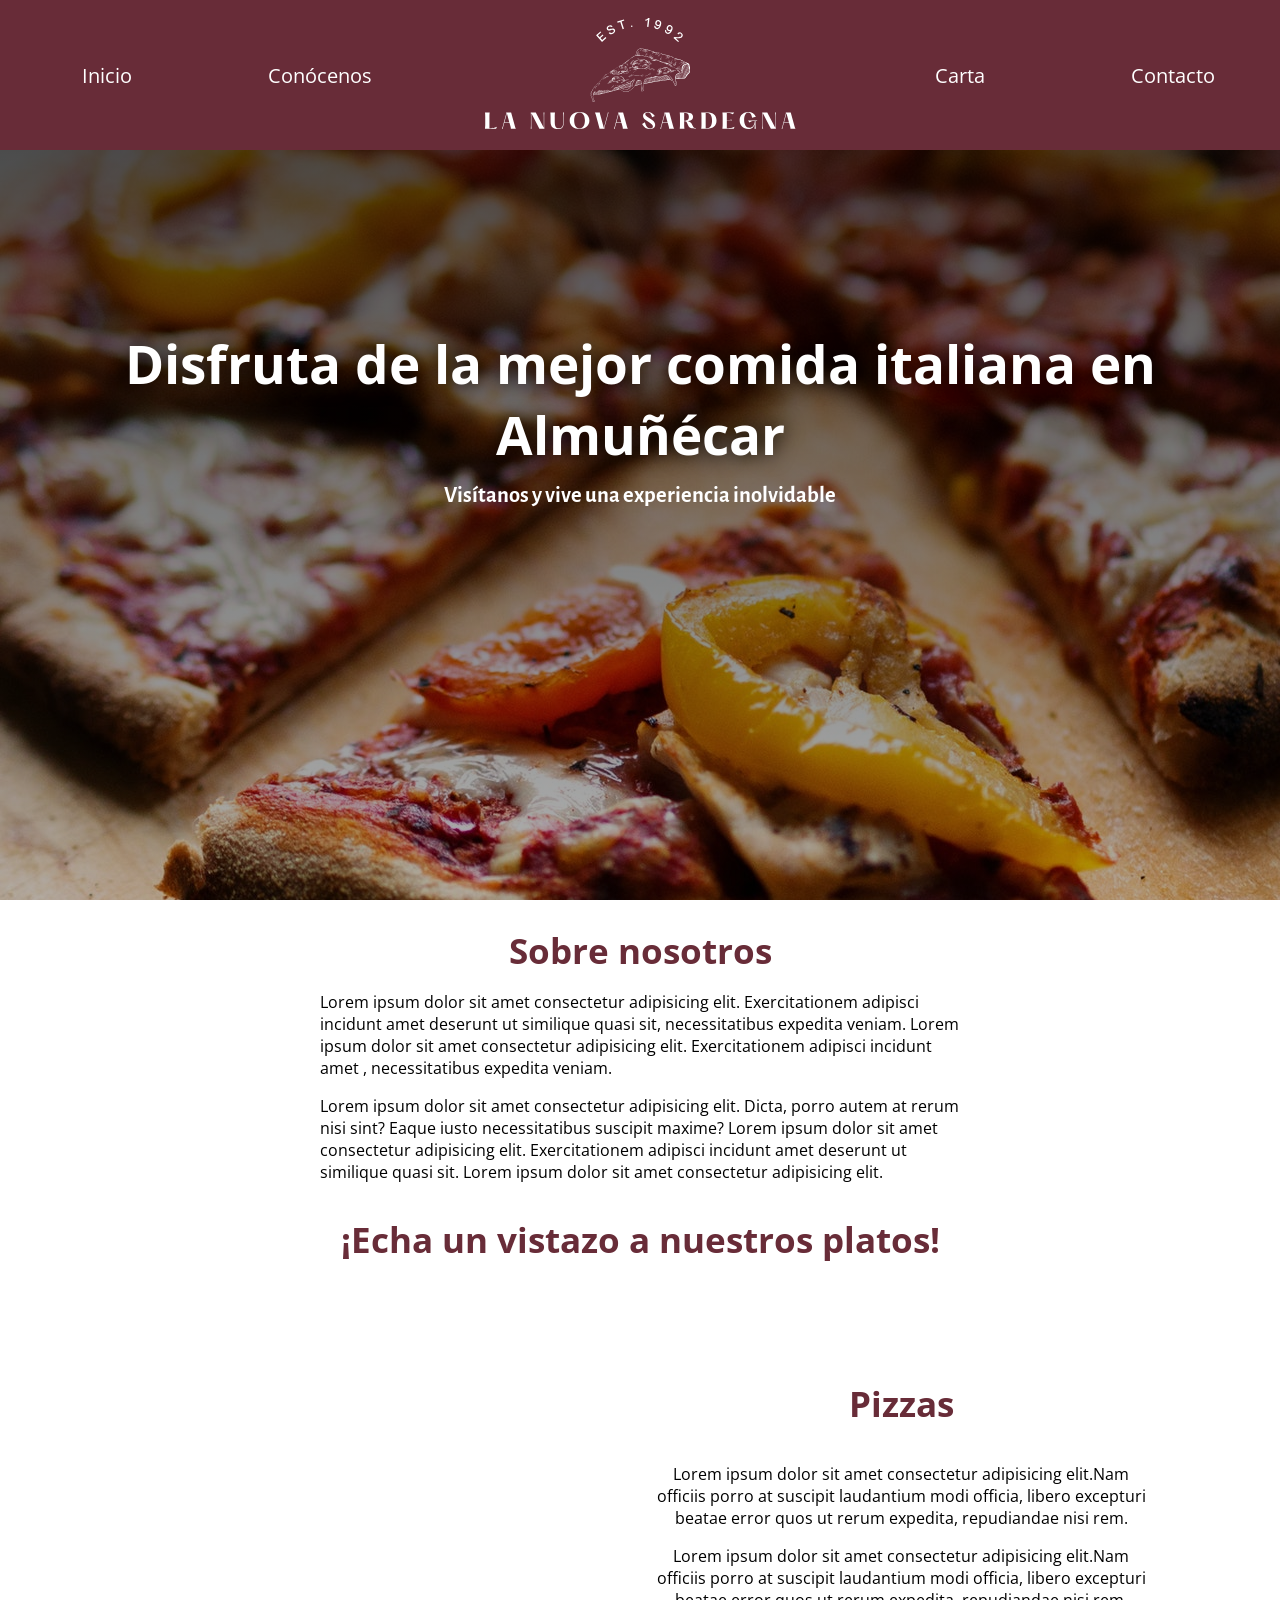
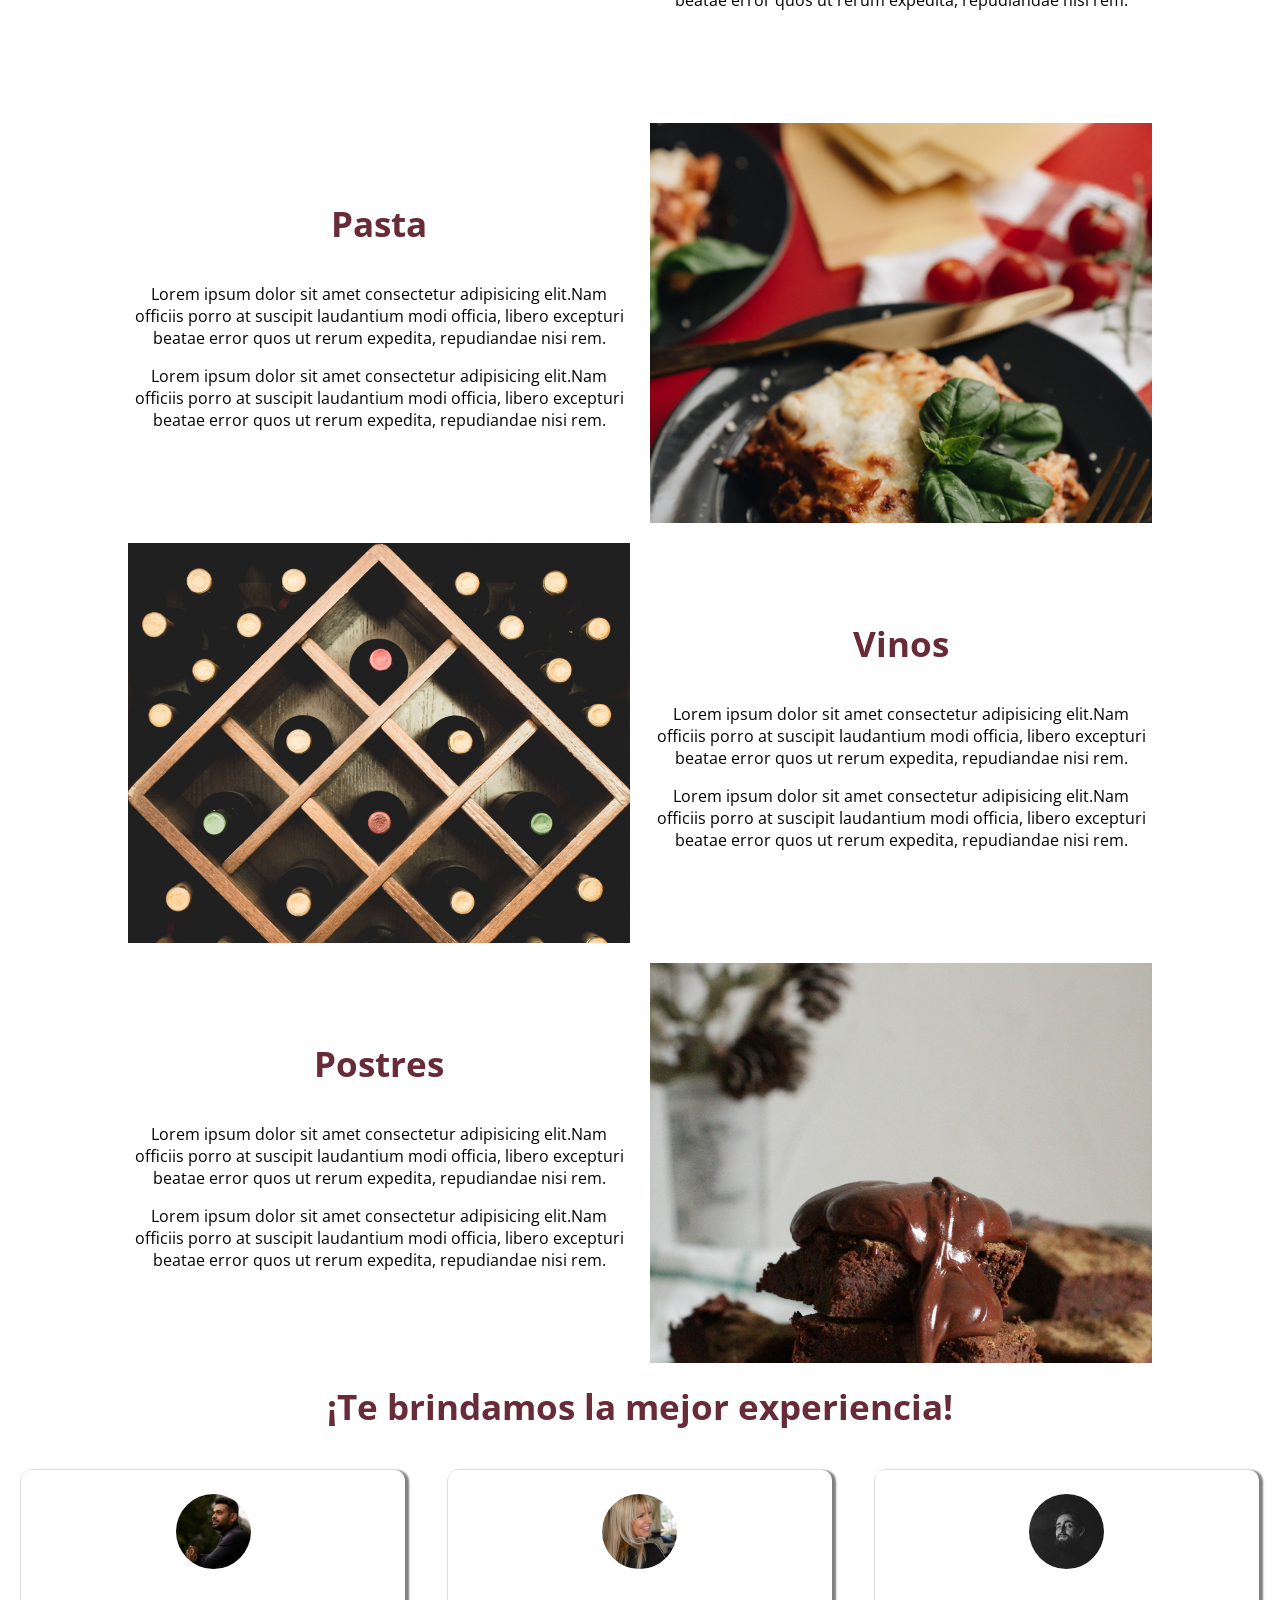
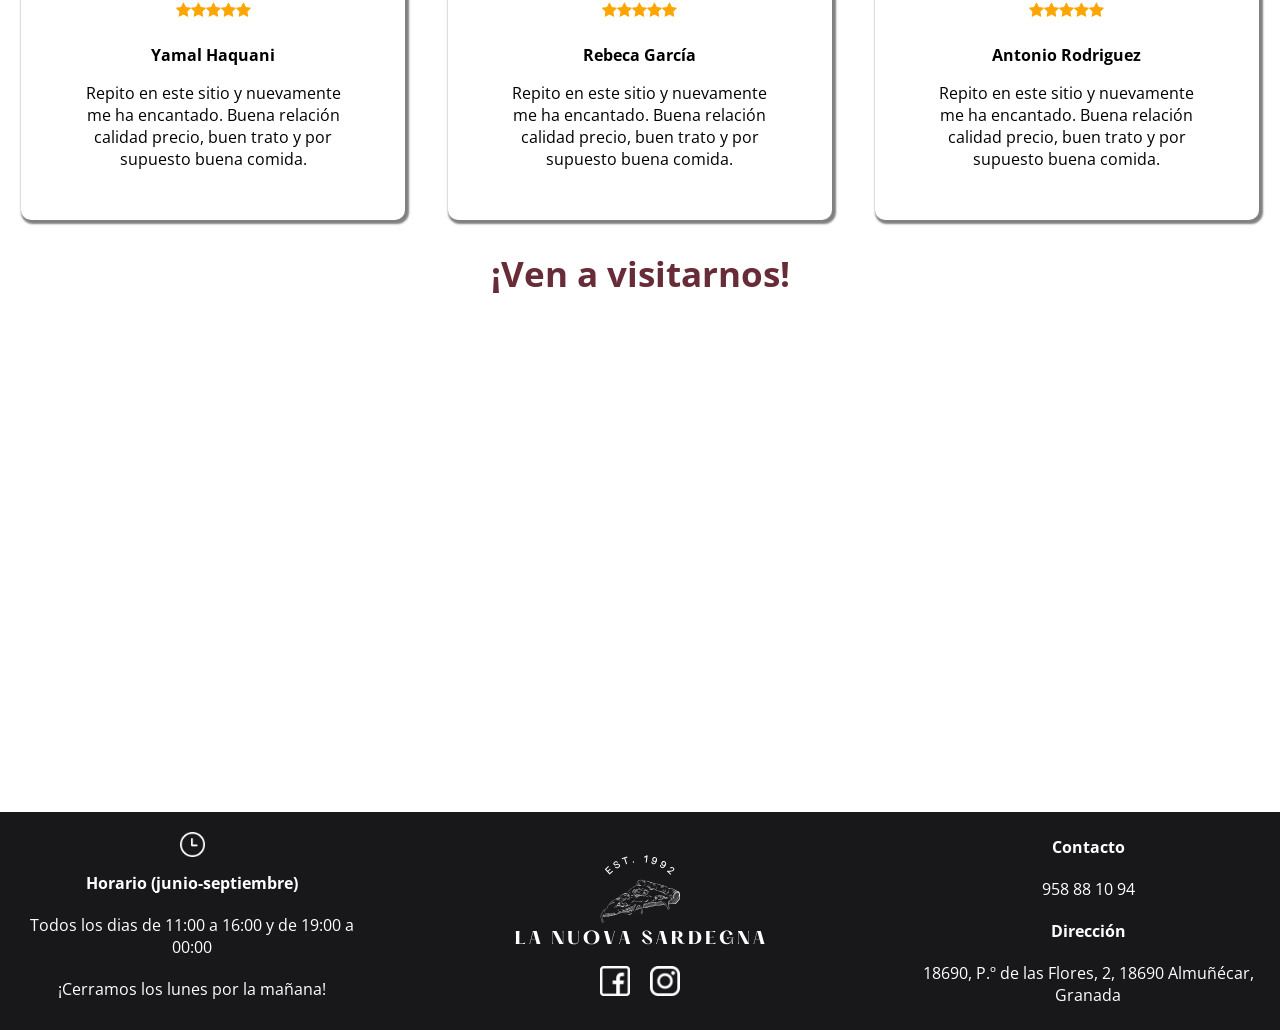
==== commit bdd8cf86: "landing terminada" ====
--- a/index.html
+++ b/index.html
@@ -123,7 +123,7 @@
                 <span class="fa fa-star checked"></span>
                 <span class="fa fa-star checked"></span>
                 <span class="fa fa-star checked"></span>
-                <span class="fa fa-star"></span>
+                <span class="fa fa-star checked"></span>
             </div>
             <div class="carta_testimonio_texto">
                 <p class="negrita">Yamal Haquani</p>
@@ -170,16 +170,32 @@
             height="470" style="border:0;" allowfullscreen="" loading="lazy"></iframe>
     </section>
 
-    <footer>
-        <div class="footer_logo">
-            <img src="recursos/img/est. 2021.svg" alt="logotipo">
-        </div>
-        <div class="footer_social">
-            <a target="_blank" href="https://m.facebook.com/profile.php?id=242097905819494&__tn__=C-R"><img src="recursos/img/facebook.png" alt="facebook"></a>
-            <a target="_blank" href="https://instagram.com/lanuovasardegna.isla?utm_medium=copy_link"><img src="recursos/img/logotipo-de-instagram.png" alt="Instagram"></a>
-        </div>
-        <p>© 2021 La Nuova Sardegna. Todos los Derechos Reservados.</p>
-
+    <footer class="footer">
+        <div class="footer_1">
+            <div class="imagen_footer">
+                <img src="recursos/img/reloj-de-pared.png" alt="horario">
+            </div>
+            <p class="negrita">Horario (junio-septiembre)</p>
+            <p>Todos los dias de 11:00 a 16:00 y de 19:00 a 00:00</p>
+            <p>¡Cerramos los lunes por la mañana!</p>
+        </div>
+        <div class="footer_2">
+            <div class="imagen_footer_2">
+                <img src="recursos/img/est. 2021.svg" alt="logo">
+            </div>
+            <div class="redes_sociales">
+                <a target="_blank" href="https://m.facebook.com/profile.php?id=242097905819494&__tn__=C-R"><img src="recursos/img/facebook.png" alt="facebook"></a>
+                <a target="_blank" href="https://instagram.com/lanuovasardegna.isla?utm_medium=copy_link"><img src="recursos/img/logotipo-de-instagram.png" alt="Instagram"></a>
+            </div>
+        </div>
+        <div class="footer_3">
+            <p class="negrita">Contacto</p>
+            <div class="telefono">
+                <p>958 88 10 94</p>
+            </div>
+            <p class="negrita">Dirección</p>
+            <p>18690, P.º de las Flores, 2, 18690 Almuñécar, Granada</p>
+        </div>
     </footer>
 
 
--- a/styles.css
+++ b/styles.css
@@ -363,48 +363,82 @@
     width: 100%;
     height: auto;
     display: grid;
-    grid-template-columns: 100%;
-    grid-template-rows: 65% 15% 20%;
-    margin: 0;
-}
-
-.footer_logo {
-    display: flex;
-    justify-content: center;
-    align-items: center;
-    width: 100%;
-    height: 100%;
-}
-
-.footer_logo img {
-    position: relative;
-    width: 100%;
-    height: 100%;
-    min-height: 150px;
-    max-height: 150px;
-}
-
-.footer_social {
-    display: flex;
-    justify-content: center;
-    align-items: center;
-    width: 100%;
-}
-
-.footer_social img {
+    grid-template-columns: 30% 40% 30%;
+    grid-template-areas: "footer_1 footer_2 footer_3";
+    margin: 0;
+}
+
+.footer_1 {
+    color: white;
+    display: flex;
+    flex-direction: column;
+    justify-content: center;
+    align-items: center;
+    text-align: center;
+    grid-area: footer_1;
+    margin: 20px;
+}
+
+.footer_1 p {
+    margin: 10px 0;
+}
+
+.footer_1 img {
+    width: 25px;
+    height: 25px;
+}
+
+.footer_2 {
+    grid-area: footer_2;
+    display: flex;
+    flex-direction: column;
+    justify-content: center;
+    align-items: center;
+    width: 100%;
+    height: 100%;
+}
+
+.redes_sociales {
+    display: flex;
+    justify-content: center;
+    align-items: center;
+    width: 80%;
+    height: auto;
+}
+
+.redes_sociales img {
     width: 30px;
     height: 30px;
-    padding: 0 20px;
-}
-
-footer p {
-    display: flex;
-    justify-content: center;
-    text-align: center;
-    color: white;
-    background-color: #18181A;
-    width: 100%;
-    height: 100%;
+}
+
+.redes_sociales img:first-child {
+    margin-right: 10px;
+}
+
+.redes_sociales img:last-child {
+    margin-left: 10px;
+}
+
+.footer_3 {
+    grid-area: footer_3;
+    display: flex;
+    flex-direction: column;
+    justify-content: center;
+    align-items: center;
+    width: 100%;
+    height: 100%;
+    color: white;
+    text-align: center;
+}
+
+.footer_3 p {
+    margin: 10px 0;
+}
+
+.telefono {
+    display: flex;
+    align-items: center;
+    justify-content: center;
 }
 
 
@@ -509,7 +543,7 @@
     }
     .testimonios {
         display: grid;
-        grid-row-gap: 10px;
+        grid-row-gap: 15px;
         grid-template-columns: repeat(1, 1fr);
         grid-template-rows: repeat (3, 1fr);
         grid-template-areas: "carta_testimonios_1" "carta_testimonios_2" "carta_testimonios_3";
@@ -525,10 +559,22 @@
         height: 15vw;
         border-radius: 150px;
     }
-    footer p {
-        font-size: 12px;
-    }
     .visitanos {
         margin-top: 20px;
     }
+    footer {
+        align-items: center;
+        justify-items: center;
+        grid-template-columns: 100%;
+        grid-template-areas: "footer_1" "footer_3" "footer_2";
+    }
+    .imagen_footer_2 {
+        display: flex;
+        justify-content: center;
+        align-items: center;
+    }
+    .imagen_footer_2 img {
+        width: 80vw;
+        height: 40vw;
+    }
 }
